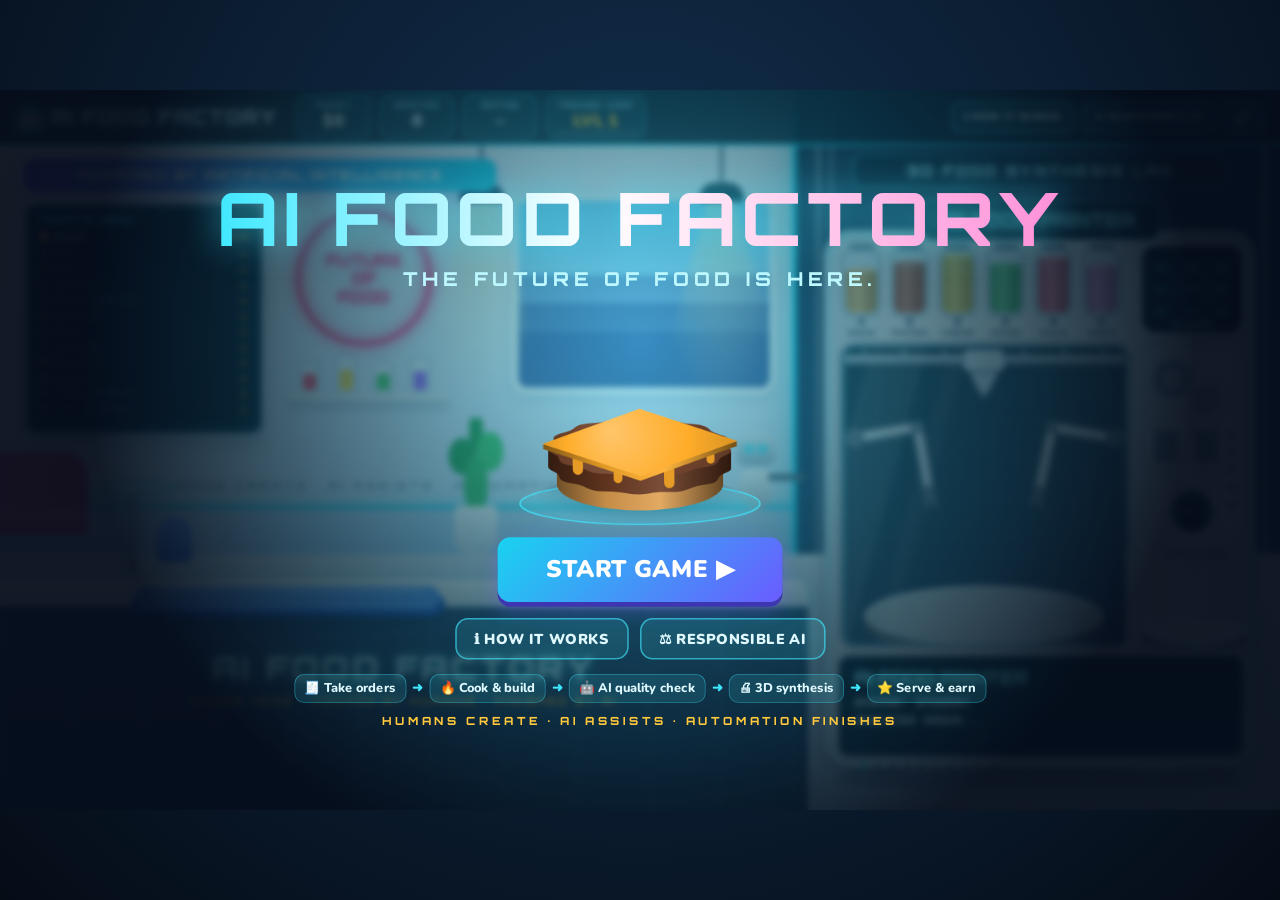
==== dev.html @ ac0039d9 "Ship the game as one self-contained index.html Opening the game from an incomplete copy left it unst" ====
<!DOCTYPE html>
<html lang="en">
<head>
  <meta charset="utf-8" />
  <meta name="viewport" content="width=device-width, initial-scale=1" />
  <title>AI Food Factory</title>
  <link rel="preconnect" href="https://fonts.googleapis.com" />
  <link href="https://fonts.googleapis.com/css2?family=Orbitron:wght@600;800&family=Nunito:wght@500;700;800;900&display=swap" rel="stylesheet" />
  <link rel="stylesheet" href="css/style.css" />
</head>
<body>
  <div id="viewport">
    <div id="stage">
      <!-- ================= FRONT OF HOUSE: restaurant + printer (the "camera" moves this) ================= -->
      <div id="world">
        <div class="wall">
          <div class="wall-stripe"></div>
          <div class="pendant p1"><i></i></div><div class="pendant p2"><i></i></div><div class="pendant p3"><i></i></div>
          <div class="banner">POWERED BY ARTIFICIAL INTELLIGENCE</div>
          <div class="menu-screen">
            <div class="menu-title">TODAY'S MENU</div>
            <div id="menuList" class="menu-list"></div>
          </div>
          <div class="neon-ring"><span>FUTURE<br />OF<br />FOOD</span></div>
          <div class="shelf s-a"><b></b><b></b><b></b><b></b></div>
          <div class="window"><div class="city"></div><div class="drone"></div></div>
          <div class="motto">HUMANS CREATE · AI ASSISTS · AUTOMATION FINISHES</div>
          <div class="lab-wall">
            <div class="lab-sign">3D FOOD SYNTHESIS LAB</div>
            <div class="hex-pattern"></div>
            <div class="lab-pipes"><i></i><i></i><i></i></div>
          </div>
        </div>
        <div class="floor"><div class="floor-shine"></div></div>
        <div class="dining">
          <div class="booth"><div class="booth-back"></div><div class="booth-seat"></div></div>
          <div class="table t1"><div class="top"></div><div class="leg"></div></div>
          <div class="stool s1"></div><div class="stool s2"></div>
          <div class="plant"><div class="pot"></div><div class="leaves"></div></div>
          <div class="robot-waiter"><div class="rw-head"><i></i><i></i></div><div class="rw-body"></div><div class="rw-tray"></div></div>
          <div class="soda-machine"><div class="sm-screen">AI-ADE</div><div class="sm-cups"></div></div>
        </div>
        <div id="customer" class="customer offstage">
          <canvas id="customerCanvas" width="520" height="840"></canvas>
          <div class="name-tag" id="customerName"></div>
        </div>
        <div id="bubble" class="bubble hidden"></div>
        <div id="hearts" class="hearts hidden"></div>
        <div class="counter">
          <div class="counter-top"></div>
          <div class="counter-front">
            <div class="counter-logo">AI FOOD FACTORY</div>
            <div class="counter-sub">ORDER HERE • COOKED BY HUMANS • FINISHED BY AI</div>
          </div>
        </div>
        <canvas id="trayCanvas" class="serve-tray" width="840" height="320"></canvas>
        <canvas id="plateCanvas" class="plate hidden" width="360" height="300"></canvas>
        <canvas id="printerCanvas" width="1120" height="1480"></canvas>
      </div>

      <!-- ================= KITCHEN STATIONS ================= -->
      <div id="kitchen" class="kitchen hidden">
        <canvas id="kitchenCanvas" width="2400" height="1140"></canvas>
        <div id="stationUI"></div>
      </div>

      <!-- cinematic letterbox -->
      <div class="letterbox top"></div>
      <div class="letterbox bottom"></div>

      <!-- ================= HUD ================= -->
      <header id="hud">
        <div class="logo"><span class="logo-icon">🤖</span> AI FOOD FACTORY</div>
        <div class="stats">
          <div class="stat"><label>MONEY</label><span id="money">$0</span></div>
          <div class="stat"><label>SERVED</label><span id="ordersServed">0</span></div>
          <div class="stat"><label>RATING</label><span id="avgRating">–</span></div>
          <div class="stat level"><label id="levelTitle">TRAINEE COOK</label><span id="levelNum">LVL 1</span><div class="xp"><div id="xpFill"></div></div></div>
        </div>
        <div class="hud-buttons">
          <button class="btn small ghost" id="aboutBtn">ℹ HOW IT WORKS</button>
          <button class="btn small ghost" id="ethicsBtn">⚖ RESPONSIBLE AI</button>
          <button class="btn small ghost icon" id="soundBtn" title="Sound & music">🔊</button>
        </div>
        <div id="volumePanel" class="volume-panel hidden">
          <h4>SOUND</h4>
          <label>Master <input type="range" min="0" max="1" step="0.05" data-vol="master" /></label>
          <label>Music <input type="range" min="0" max="1" step="0.05" data-vol="music" /></label>
          <label>Effects <input type="range" min="0" max="1" step="0.05" data-vol="sfx" /></label>
          <button class="btn small ghost" id="muteBtn">MUTE ALL</button>
        </div>
      </header>

      <!-- ================= TICKET + AI ASSIST (right column) ================= -->
      <div id="rightCol" class="right-col front hidden">
        <section id="ticket" class="ticket">
          <div class="perf"></div>
          <div class="t-head"><span id="ticketNo">ORDER #001</span><span id="ticketTime">00:00</span></div>
          <div class="t-customer">CUSTOMER: <b id="ticketWho">JACK</b></div>
          <div class="t-rule"></div>
          <div class="t-food"><span id="ticketEmoji">🍔</span><span id="ticketFood">CHEESEBURGER</span><i id="ticketMainCheck"></i></div>
          <div id="ticketRows" class="t-rows"></div>
          <div id="ticketExtras" class="t-extras"></div>
          <div class="patience"><label>PATIENCE</label><div class="bar"><div id="patienceFill"></div></div><span id="timer">0s</span></div>
          <button class="btn primary big" id="takeOrderBtn">TAKE ORDER ▶</button>
          <button class="btn success big hidden" id="serveBtn">SERVE ORDER 🍽</button>
          <div class="perf bottom"></div>
        </section>
        <section id="aiAssist" class="ai-assist">
          <div class="aa-head"><span class="pulse-dot"></span> AI ASSIST</div>
          <div id="aiAssistBody" class="aa-body"></div>
        </section>
      </div>

      <!-- ================= STATION BAR ================= -->
      <nav id="stationBar" class="station-bar hidden"></nav>

      <!-- ================= AI SYNTHESIS PANEL (cutscene) ================= -->
      <section id="aiPanel" class="ai-panel hidden">
        <div class="ai-title"><span class="pulse-dot"></span> AI FOOD SYNTHESIS</div>
        <ul id="aiSteps" class="ai-steps"></ul>
        <div id="aiRecipe" class="ai-recipe hidden">
          <div class="ai-recipe-title">SYNTHESIS SEQUENCE</div>
          <div class="ai-recipe-meta" id="aiRecipeMeta"></div>
          <ol id="aiLayers"></ol>
        </div>
      </section>
      <button id="skipBtn" class="btn skip hidden">SKIP ▶▶</button>

      <div id="insight" class="insight hidden"></div>
      <div id="notify" class="notify"></div>

      <!-- ================= RESULTS ================= -->
      <div id="results" class="overlay hidden">
        <div class="modal results-card">
          <div class="results-left">
            <canvas id="resultFood" width="400" height="300"></canvas>
            <div class="r-quote"><div class="r-hearts" id="resultHearts"></div><div id="resultQuote"></div></div>
          </div>
          <div class="results-right">
            <h2 id="resultTitle">ORDER COMPLETE</h2>
            <div class="metric"><label>📋 ORDER ACCURACY</label><div class="bar"><div id="m-acc"></div></div><span id="t-acc">0%</span></div>
            <div class="metric"><label>🔥 COOKING</label><div class="bar"><div id="m-cook"></div></div><span id="t-cook">0%</span></div>
            <div class="metric"><label>⏱ SPEED</label><div class="bar"><div id="m-speed"></div></div><span id="t-speed">0%</span></div>
            <div class="metric"><label>✨ PRESENTATION</label><div class="bar"><div id="m-pres"></div></div><span id="t-pres">0%</span></div>
            <div class="total-row"><div><label>TOTAL</label><span id="t-total">0%</span></div><div class="stars" id="stars"></div></div>
            <ul class="mistakes" id="mistakes"></ul>
            <div class="earned"><label>EARNED</label><span id="earned">+$0</span><small id="earnedBreakdown"></small><div class="xp-gain" id="xpGain"></div></div>
            <div class="learned" id="learned"></div>
            <button class="btn primary big" id="nextBtn">NEXT CUSTOMER ▶</button>
          </div>
        </div>
      </div>

      <!-- ================= HOW IT WORKS ================= -->
      <div id="aboutModal" class="overlay hidden">
        <div class="modal info">
          <button class="close" data-close>✕</button>
          <div class="info-badge">HOW IT WORKS</div>
          <h2>HUMANS CREATE. AI ASSISTS. AUTOMATION FINISHES.</h2>
          <p class="lead"><b>AI Food Factory</b> imagines how artificial intelligence could <b>assist</b> people in a restaurant: the cook makes the food, an AI checks the work and plans the process, and an automated 3D food printer does the final finishing.</p>
          <div class="how-steps">
            <div><b>1</b><span>🧑 Customer places an order</span></div>
            <div><b>2</b><span>👩‍🍳 Player prepares &amp; cooks the food</span></div>
            <div><b>3</b><span>🤖 AI checks the order for mistakes</span></div>
            <div><b>4</b><span>🧩 AI plans the best synthesis sequence</span></div>
            <div><b>5</b><span>🖨 3D food printer finishes the meal</span></div>
            <div><b>6</b><span>😋 Customer receives personalized food</span></div>
            <div><b>7</b><span>📊 System evaluates the result</span></div>
          </div>
          <div class="sim-banner">THIS PROTOTYPE SIMULATES AI-ASSISTED FOOD PRODUCTION.</div>
          <div class="note">
            The "AI" in this game is <b>programmed logic</b> (rules, comparisons and simple pattern counting) that <i>demonstrates</i> what an AI assistant could do.
            It is not a trained machine-learning model, it needs no internet or API key, and the game does <b>not</b> represent technology that is available today —
            real food 3D printers are still experimental and cannot make meals like this.
          </div>
          <div class="tech-grid">
            <div><b>👩‍🍳 Human: cooking</b><span>Grill, fry, bake, stretch, stack and pour. Your timing and choices matter.</span></div>
            <div><b>🤖 AI: assisting</b><span>Reads the ticket, recommends cook times, suggests stacking order and flags mistakes.</span></div>
            <div><b>🖨 Automation: finishing</b><span>The printer re-builds the food layer by layer from the AI's synthesis plan.</span></div>
            <div><b>💡 Personalization</b><span>With permission, the AI notices patterns in a returning customer's orders.</span></div>
            <div><b>🔍 Quality control</b><span>An AI scan checks food, ingredients, cooking and presentation before printing.</span></div>
            <div><b>🛠 Built with</b><span>HTML, CSS and JavaScript. Every food, person, machine and sound is generated by code.</span></div>
          </div>
        </div>
      </div>

      <!-- ================= RESPONSIBLE AI ================= -->
      <div id="ethicsModal" class="overlay hidden">
        <div class="modal info">
          <button class="close" data-close>✕</button>
          <div class="info-badge">ETHICS</div>
          <h2>RESPONSIBLE AI</h2>
          <p class="lead">If a restaurant used AI like this for real, these are the rules it should follow — and how this game models them:</p>
          <div class="ethics-grid">
            <div class="ethic"><div class="e-icon">🔒</div><b>PRIVACY</b><span>Customer preferences should be collected responsibly and only with permission.</span><em>In the game: insights appear only for customers who opted in to preference memory.</em></div>
            <div class="ethic"><div class="e-icon">⚖️</div><b>BIAS</b><span>AI recommendations should be tested for unfair assumptions about people.</span><em>In the game: the AI only uses what someone ordered — never how they look.</em></div>
            <div class="ethic"><div class="e-icon">©️</div><b>COPYRIGHT</b><span>AI-generated assets and content should respect creators and their work.</span><em>In the game: every character, food and sound is original and made with code.</em></div>
            <div class="ethic"><div class="e-icon">👷</div><b>WORKFORCE IMPACT</b><span>Automation may change restaurant jobs, so companies should plan retraining and keep humans involved.</span><em>In the game: the human cooks; the machine assists and finishes.</em></div>
            <div class="ethic"><div class="e-icon">🧑‍🔧</div><b>HUMAN OVERSIGHT</b><span>AI should assist people rather than make every important decision automatically.</span><em>In the game: the AI flags mistakes, but you decide whether to fix them.</em></div>
          </div>
        </div>
      </div>

      <!-- ================= START SCREEN ================= -->
      <div id="startScreen" class="overlay start">
        <div class="start-card">
          <h1>AI FOOD FACTORY</h1>
          <p class="tagline">THE FUTURE OF FOOD IS HERE.</p>
          <canvas id="startFood" width="420" height="300"></canvas>
          <button class="btn primary huge glow" id="startBtn">START GAME ▶</button>
          <div class="start-links">
            <button class="btn ghost" id="aboutBtn2">ℹ HOW IT WORKS</button>
            <button class="btn ghost" id="ethicsBtn2">⚖ RESPONSIBLE AI</button>
          </div>
          <div class="how">
            <span>🧾 Take orders</span><i>➜</i><span>🔥 Cook &amp; build</span><i>➜</i><span>🤖 AI quality check</span><i>➜</i><span>🖨 3D synthesis</span><i>➜</i><span>⭐ Serve &amp; earn</span>
          </div>
          <p class="motto-start">HUMANS CREATE · AI ASSISTS · AUTOMATION FINISHES</p>
        </div>
      </div>

      <div id="toast" class="toast hidden"></div>
    </div>
  </div>

  <script src="js/compat.js"></script>
  <script src="js/data.js"></script>
  <script src="js/renderer.js"></script>
  <script src="js/audio.js"></script>
  <script src="js/ai.js"></script>
  <script src="js/printer.js"></script>
  <script src="js/kitchen.js"></script>
  <script src="js/game.js"></script>
</body>
</html>
---- css/style.css ----
/* =========================================================
   AI FOOD FACTORY — STYLES
   Everything sits on a fixed 1600×900 stage that is scaled
   to fit any window (see fitStage() in game.js).
   ========================================================= */
:root {
  --ink: #12304a;
  --ink-soft: #4b6580;
  --cyan: #19d3f0;
  --cyan-glow: #40e8ff;
  --pink: #ff4d8d;
  --green: #2fcf6a;
  --yellow: #ffc83d;
  --orange: #ff8a3d;
  --navy: #0b1a2e;
  --head: 'Orbitron', 'Segoe UI', Arial, sans-serif;
  --body: 'Nunito', 'Segoe UI', Arial, sans-serif;
  --mono: 'Courier New', Consolas, monospace;
}

* { box-sizing: border-box; }
html, body { margin: 0; height: 100%; overflow: hidden; }
body { background: #071423; font-family: var(--body); color: var(--ink); user-select: none; }
button { font-family: inherit; }

#viewport { position: fixed; inset: 0; background: radial-gradient(circle at 50% 30%, #12304f, #050c16); }
#stage { position: absolute; width: 1600px; height: 900px; left: 0; top: 0; transform-origin: 0 0; overflow: hidden; background: #dfefff; }
.hidden { display: none !important; }

/* =========================================================
   FRONT OF HOUSE (restaurant world)
   ========================================================= */
#world { position: absolute; inset: 0; transform-origin: 0 0; transition: transform 0.9s cubic-bezier(.6,.05,.25,1); }
.wall { position: absolute; left: 0; top: 0; width: 1600px; height: 580px; background: linear-gradient(180deg, #f6faff 0%, #e2efff 60%, #cfe3fb 100%); }
.wall::before { content: ''; position: absolute; inset: 0; background: repeating-linear-gradient(90deg, transparent 0 118px, rgba(25,211,240,.08) 118px 120px); }
.wall-stripe { position: absolute; left: 0; right: 0; top: 520px; height: 60px; background: linear-gradient(180deg, #bdd8f5, #a7c9ee); border-top: 4px solid var(--cyan); box-shadow: 0 -2px 18px rgba(25,211,240,.5); }
.pendant { position: absolute; top: 70px; width: 4px; height: 50px; background: #56687e; z-index: 1; }
.pendant i { position: absolute; left: -26px; top: 46px; width: 56px; height: 24px; border-radius: 28px 28px 6px 6px; background: linear-gradient(#2b3a4d, #0b1a2e); }
.pendant i::after { content: ''; position: absolute; left: -60px; top: 22px; width: 176px; height: 260px; background: radial-gradient(ellipse at 50% 0%, rgba(255,240,190,.5), transparent 70%); clip-path: polygon(40% 0, 60% 0, 100% 100%, 0 100%); pointer-events: none; }
.pendant.p1 { left: 120px; display: none; } .pendant.p2 { left: 600px; } .pendant.p3 { left: 900px; }
.banner { position: absolute; left: 30px; top: 86px; width: 590px; padding: 10px 0; text-align: center; font: 800 17px var(--head); letter-spacing: 2px; color: #fff; background: linear-gradient(90deg, #6a5cff, #19d3f0); border-radius: 14px; box-shadow: 0 6px 20px rgba(106,92,255,.35); z-index: 2; }
.menu-screen { position: absolute; left: 30px; top: 140px; width: 300px; height: 292px; background: var(--navy); border-radius: 16px; border: 4px solid #9fb3c8; padding: 10px 14px; box-shadow: 0 0 24px rgba(25,211,240,.35) inset, 0 10px 24px rgba(0,30,60,.25); }
.menu-title { font: 800 12px var(--head); color: var(--cyan-glow); letter-spacing: 1px; margin-bottom: 6px; text-shadow: 0 0 8px var(--cyan-glow); }
.menu-list { display: grid; gap: 1px; font: 700 12.5px var(--body); color: #dff9ff; }
.menu-list div { display: flex; justify-content: space-between; white-space: nowrap; line-height: 18.5px; }
.menu-list .locked { opacity: .35; }
.menu-list b { color: var(--yellow); }
.neon-ring { position: absolute; left: 370px; top: 150px; width: 170px; height: 170px; border-radius: 50%; border: 6px solid var(--pink); box-shadow: 0 0 20px var(--pink), inset 0 0 20px var(--pink); display: flex; align-items: center; justify-content: center; text-align: center; font: 800 20px/1.15 var(--head); color: var(--pink); text-shadow: 0 0 10px var(--pink); animation: flicker 6s infinite; }
@keyframes flicker { 0%, 92%, 100% { opacity: 1; } 93% { opacity: .4; } 95% { opacity: 1; } 96% { opacity: .5; } }
.shelf { position: absolute; left: 360px; top: 380px; width: 200px; height: 14px; background: linear-gradient(#ffffff, #b9cbe0); border-radius: 4px; box-shadow: 0 6px 10px rgba(0,30,60,.15); }
.shelf b { position: absolute; bottom: 14px; width: 26px; height: 40px; border-radius: 6px 6px 4px 4px; background: linear-gradient(90deg, rgba(255,255,255,.6), rgba(255,255,255,.2)); border: 2px solid rgba(120,160,200,.5); }
.shelf b::after { content: ''; position: absolute; left: 3px; right: 3px; bottom: 3px; height: 55%; border-radius: 3px; background: var(--c, #ff8a3d); }
.shelf b:nth-child(1) { left: 14px; --c: #ff4d6d; } .shelf b:nth-child(2) { left: 60px; --c: #ffd84a; height: 50px; } .shelf b:nth-child(3) { left: 106px; --c: #4fd06a; } .shelf b:nth-child(4) { left: 152px; --c: #a66cff; height: 46px; }
.window { position: absolute; left: 640px; top: 130px; width: 330px; height: 250px; border-radius: 20px; border: 8px solid #f6fbff; overflow: hidden; box-shadow: 0 6px 20px rgba(0,40,90,.15); background: linear-gradient(180deg, #7fd3ff, #c9ecff); }
.window .city { position: absolute; inset: 0; background: linear-gradient(transparent 55%, rgba(60,90,160,.55) 55%) 0 0/40px 100%, linear-gradient(transparent 40%, rgba(80,110,180,.5) 40%) 20px 0/70px 100%, linear-gradient(transparent 70%, rgba(40,70,140,.6) 70%) 10px 0/55px 100%; }
.window .drone { position: absolute; top: 40px; left: -40px; width: 34px; height: 10px; border-radius: 6px; background: #2b3a4d; animation: drone 14s linear infinite; }
.window .drone::before { content: ''; position: absolute; left: -6px; right: -6px; top: -4px; height: 3px; background: #9fb3c8; }
@keyframes drone { to { transform: translate(420px, 30px); } }
.motto { position: absolute; left: 30px; top: 486px; width: 960px; text-align: center; font: 800 14px var(--head); letter-spacing: 4px; color: rgba(18,48,74,.4); }
.lab-wall { position: absolute; left: 990px; top: 0; width: 610px; height: 580px; background: linear-gradient(180deg, #1a3150, #24466e); border-left: 6px solid var(--cyan); box-shadow: -8px 0 30px rgba(25,211,240,.35); overflow: hidden; }
.hex-pattern { position: absolute; inset: 0; opacity: .25; background-image: radial-gradient(circle, rgba(64,232,255,.6) 1.5px, transparent 2px); background-size: 26px 26px; }
.lab-sign { position: absolute; left: 70px; top: 80px; width: 470px; padding: 8px; text-align: center; font: 800 18px var(--head); letter-spacing: 3px; color: #bff8ff; text-shadow: 0 0 12px var(--cyan-glow); border: 2px solid rgba(64,232,255,.6); border-radius: 12px; z-index: 1; background: rgba(5,20,40,.5); }
.lab-pipes i { position: absolute; top: 0; width: 10px; height: 580px; background: linear-gradient(90deg, #56687e, #9fb3c8, #56687e); opacity: .5; overflow: hidden; }
.lab-pipes i:nth-child(1) { left: 22px; } .lab-pipes i:nth-child(2) { left: 580px; } .lab-pipes i:nth-child(3) { left: 40px; width: 6px; }
.lab-pipes i::after { content: ''; position: absolute; left: 1px; width: 8px; height: 40px; border-radius: 4px; background: var(--cyan-glow); box-shadow: 0 0 10px var(--cyan-glow); animation: flow 3s linear infinite; }
@keyframes flow { from { top: -40px; } to { top: 580px; } }
.floor { position: absolute; left: 0; top: 580px; width: 1600px; height: 320px; background: repeating-linear-gradient(90deg, rgba(255,255,255,.25) 0 2px, transparent 2px 80px), linear-gradient(180deg, #c4d3e4, #9fb4cc); }
.floor-shine { position: absolute; inset: 0; background: linear-gradient(180deg, rgba(255,255,255,.35), transparent 40%); }
.dining .booth { position: absolute; left: 0; top: 452px; width: 110px; }
.booth-back { height: 80px; border-radius: 0 30px 0 0; background: linear-gradient(90deg, #ff5fa2, #e2457d); box-shadow: inset -8px 0 0 rgba(0,0,0,.08); }
.booth-seat { height: 30px; margin-top: -6px; border-radius: 0 10px 10px 0; background: linear-gradient(#ff7aa8, #c93b70); }
.dining .table { position: absolute; left: 110px; top: 490px; width: 110px; }
.dining .table .top { height: 16px; border-radius: 50%; background: linear-gradient(#ffffff, #cfdceb); box-shadow: 0 0 0 3px var(--cyan) inset; }
.dining .table .leg { width: 12px; height: 100px; margin: 0 auto; background: #9fb3c8; }
.dining .stool { position: absolute; top: 534px; width: 44px; height: 56px; border-radius: 22px 22px 6px 6px; background: linear-gradient(#7aa8ff, #3f6fe0); }
.dining .s1 { left: 196px; } .dining .s2 { display: none; }
.plant { position: absolute; left: 560px; top: 410px; }
.plant .pot { position: absolute; top: 110px; left: 8px; width: 54px; height: 60px; background: linear-gradient(#ffffff, #cbd8e6); border-radius: 6px 6px 18px 18px; }
.plant .leaves { width: 70px; height: 120px; background: radial-gradient(ellipse at 50% 70%, #3fbf62 30%, transparent 31%), radial-gradient(ellipse at 25% 40%, #2fa452 22%, transparent 23%), radial-gradient(ellipse at 75% 35%, #49cf6c 22%, transparent 23%), radial-gradient(ellipse at 50% 15%, #2fa452 18%, transparent 19%); animation: sway 5s ease-in-out infinite; transform-origin: 50% 100%; }
@keyframes sway { 50% { transform: rotate(2deg); } }
.robot-waiter { position: absolute; left: 920px; top: 430px; animation: hover 3s ease-in-out infinite; }
@keyframes hover { 50% { transform: translateY(-8px); } }
.rw-head { width: 50px; height: 40px; border-radius: 14px; background: linear-gradient(#e9f1f9, #9fb3c8); position: relative; }
.rw-head i { position: absolute; top: 14px; width: 9px; height: 9px; border-radius: 50%; background: var(--cyan-glow); box-shadow: 0 0 8px var(--cyan-glow); }
.rw-head i:first-child { left: 12px; } .rw-head i:last-child { right: 12px; }
.rw-body { width: 40px; height: 50px; margin: 4px auto 0; border-radius: 12px 12px 20px 20px; background: linear-gradient(#ffffff, #b7c5d4); }
.rw-tray { position: absolute; left: 40px; top: 50px; width: 46px; height: 8px; border-radius: 4px; background: #56687e; }
.soda-machine { display: none; }

/* customer */
.customer { position: absolute; left: 215px; top: 250px; width: 260px; height: 420px; transition: left 1.4s ease-in-out, opacity .4s; }
.customer canvas { width: 260px; height: 420px; display: block; }
.customer.walking canvas { animation: bob .34s ease-in-out infinite alternate; }
.customer.offstage { left: -320px; }
.customer.leaving { left: 1000px; opacity: 0; }
.customer.bounce canvas { animation: hop .45s ease 2; }
@keyframes bob { from { transform: translateY(0) rotate(-1.5deg); } to { transform: translateY(-10px) rotate(1.5deg); } }
@keyframes hop { 50% { transform: translateY(-22px); } }
.name-tag { position: absolute; left: 50%; top: 318px; transform: translateX(-50%); background: #fff; border: 3px solid var(--cyan); border-radius: 10px; padding: 2px 12px; font: 800 14px var(--body); white-space: nowrap; }
.bubble { position: absolute; left: 400px; top: 186px; max-width: 236px; z-index: 6; background: #fff; border-radius: 22px; padding: 14px 18px; font: 800 18px/1.25 var(--body); color: var(--ink); box-shadow: 0 8px 24px rgba(0,40,90,.2); border: 3px solid var(--ink); animation: pop .3s cubic-bezier(.3,1.6,.6,1); }
.bubble::after { content: ''; position: absolute; left: -16px; bottom: 18px; border: 10px solid transparent; border-right: 14px solid var(--ink); }
.hearts { position: absolute; left: 262px; top: 262px; z-index: 7; display: flex; gap: 4px; font-size: 30px; }
.hearts span { animation: heartPop .5s cubic-bezier(.3,1.8,.6,1) backwards, rise 2.6s ease-out forwards; }
@keyframes heartPop { from { transform: scale(0); } }
@keyframes rise { 70% { opacity: 1; } to { transform: translateY(-40px); opacity: 0; } }
@keyframes pop { from { transform: scale(.5); opacity: 0; } to { transform: scale(1); opacity: 1; } }

.counter { position: absolute; left: 0; top: 612px; width: 1010px; height: 288px; z-index: 3; }
.counter-top { height: 34px; background: linear-gradient(180deg, #ffffff, #d7e3f0); border-radius: 0 18px 0 0; box-shadow: 0 4px 0 var(--cyan), 0 8px 24px rgba(25,211,240,.5); }
.counter-front { height: 254px; display: flex; flex-direction: column; align-items: center; justify-content: flex-start; padding-top: 52px; gap: 8px; background-image: linear-gradient(90deg, rgba(64,232,255,.12) 2px, transparent 2px), linear-gradient(180deg, #2a4a72, #18304f); background-size: 90px 100%, auto; }
.counter-logo { font: 800 40px var(--head); color: #bff8ff; letter-spacing: 4px; text-shadow: 0 0 16px var(--cyan-glow); }
.counter-sub { font: 800 13px var(--head); color: var(--yellow); letter-spacing: 3px; }
.serve-tray { position: absolute; left: 150px; top: 520px; width: 420px; height: 160px; z-index: 4; pointer-events: none; }
.plate { position: absolute; z-index: 6; transition: left .8s cubic-bezier(.5,0,.3,1), top .8s cubic-bezier(.5,-0.4,.3,1), width .8s, height .8s; filter: drop-shadow(0 8px 6px rgba(0,30,60,.3)); }
#printerCanvas { position: absolute; left: 1020px; top: 135px; width: 560px; height: 740px; z-index: 2; }

/* cinematic */
.letterbox { position: absolute; left: 0; right: 0; height: 0; background: #000; z-index: 20; transition: height .7s ease; }
.letterbox.top { top: 0; } .letterbox.bottom { bottom: 0; }
#stage.cinematic .letterbox { height: 56px; }
#stage.cinematic #hud, #stage.cinematic #rightCol, #stage.cinematic #stationBar, #stage.cinematic #insight { opacity: 0; pointer-events: none; }

/* =========================================================
   HUD
   ========================================================= */
#hud { position: absolute; left: 0; top: 0; width: 1600px; height: 70px; z-index: 12; display: flex; align-items: center; gap: 18px; padding: 0 22px; background: linear-gradient(180deg, rgba(11,26,46,.97), rgba(11,26,46,.9)); border-bottom: 3px solid var(--cyan); transition: opacity .5s; }
.logo { font: 800 24px var(--head); color: #fff; letter-spacing: 2px; white-space: nowrap; text-shadow: 0 0 12px var(--cyan-glow); }
.logo-icon { filter: drop-shadow(0 0 6px var(--cyan-glow)); }
.stats { display: flex; gap: 10px; margin-left: 6px; }
.stat { position: relative; display: flex; flex-direction: column; align-items: center; min-width: 94px; padding: 4px 12px 7px; background: rgba(64,232,255,.1); border: 2px solid rgba(64,232,255,.35); border-radius: 12px; }
.stat label { font: 800 10px var(--head); color: #8fdcec; letter-spacing: 1px; white-space: nowrap; }
.stat span { font: 900 21px var(--body); color: #fff; }
.stat.level span { color: var(--yellow); }
.stat .xp { position: absolute; left: 8px; right: 8px; bottom: 3px; height: 4px; border-radius: 2px; background: rgba(255,255,255,.15); overflow: hidden; }
.stat .xp div { height: 100%; width: 0; background: var(--yellow); transition: width .8s; }
#money.bump { animation: bump .5s; }
@keyframes bump { 50% { transform: scale(1.35); color: var(--green); } }
.hud-buttons { margin-left: auto; display: flex; gap: 10px; }
.volume-panel { position: absolute; right: 18px; top: 74px; width: 270px; padding: 14px 18px; border-radius: 18px; background: var(--navy); border: 2px solid var(--cyan-glow); box-shadow: 0 12px 30px rgba(0,0,0,.4); color: #dff9ff; display: grid; gap: 10px; animation: pop .25s; }
.volume-panel h4 { margin: 0; font: 800 13px var(--head); letter-spacing: 2px; color: var(--cyan-glow); }
.volume-panel label { display: grid; grid-template-columns: 70px 1fr; align-items: center; font: 800 14px var(--body); }
.volume-panel input { accent-color: var(--cyan); width: 100%; }

/* =========================================================
   BUTTONS
   ========================================================= */
.btn { font: 900 18px var(--body); letter-spacing: .5px; border: none; border-radius: 16px; padding: 12px 22px; cursor: pointer; color: #fff; background: #5b6f88; transition: transform .12s, box-shadow .2s, filter .2s; }
.btn:hover:not(:disabled) { transform: translateY(-2px); filter: brightness(1.08); }
.btn:active:not(:disabled) { transform: translateY(1px); }
.btn:disabled { opacity: .45; cursor: not-allowed; }
.btn.primary { background: linear-gradient(135deg, #19d3f0, #6a5cff); box-shadow: 0 6px 0 #3e35b0, 0 10px 24px rgba(106,92,255,.35); }
.btn.success { background: linear-gradient(135deg, #2fcf6a, #13a39a); box-shadow: 0 6px 0 #0d7a5e, 0 10px 24px rgba(47,207,106,.4); animation: glowG 1.4s ease-in-out infinite; }
.btn small { display: block; font: 800 12px var(--body); opacity: .9; }
@keyframes glowG { 50% { box-shadow: 0 6px 0 #0d7a5e, 0 0 30px rgba(47,207,106,.9); } }
.btn.ghost { background: rgba(64,232,255,.12); border: 2px solid rgba(64,232,255,.6); color: #dff9ff; }
.btn.small { font-size: 13px; padding: 9px 14px; border-radius: 12px; }
.btn.icon { font-size: 18px; padding: 6px 12px; }
.btn.big { font-size: 21px; padding: 14px 22px; width: 100%; }
.btn.huge { font-size: 30px; padding: 20px 60px; }
.btn.glow:not(:disabled) { animation: glow 1.6s ease-in-out infinite; }
@keyframes glow { 50% { box-shadow: 0 6px 0 #3e35b0, 0 0 34px rgba(64,232,255,.9); } }
.btn.skip { position: absolute; right: 40px; top: 72px; z-index: 30; background: rgba(0,0,0,.6); border: 2px solid #fff; font-size: 20px; }

/* =========================================================
   RIGHT COLUMN: ticket + AI assist
   ========================================================= */
.right-col { position: absolute; z-index: 8; display: flex; flex-direction: column; gap: 12px; transition: left .45s cubic-bezier(.4,0,.2,1), top .45s, width .45s, opacity .4s; }
.right-col.front { left: 648px; top: 90px; width: 350px; }
.right-col.docked { left: 1290px; top: 86px; width: 300px; }
.ticket { position: relative; background: #fffef8; color: #1d2a36; padding: 16px 18px 18px; font-family: var(--mono); box-shadow: 0 16px 30px rgba(0,20,50,.3); border-radius: 4px; animation: slideDown .45s cubic-bezier(.3,1.4,.6,1); }
@keyframes slideDown { from { transform: translateY(-40px); opacity: 0; } }
.ticket .perf { position: absolute; left: 0; right: 0; top: -8px; height: 10px; background: radial-gradient(circle at 6px 0, transparent 6px, #fffef8 6.5px) 0 0/12px 10px repeat-x; }
.ticket .perf.bottom { top: auto; bottom: -8px; transform: rotate(180deg); }
.ticket::before { content: ''; position: absolute; left: 50%; top: -18px; width: 54px; height: 12px; transform: translateX(-50%); background: var(--pink); border-radius: 6px 6px 0 0; }
.t-head { display: flex; justify-content: space-between; font-weight: 900; font-size: 15px; }
.t-customer { margin-top: 4px; font-size: 14px; font-weight: 700; }
.t-customer b { font-size: 17px; }
.t-rule { border-top: 2px dashed #9aa7b4; margin: 8px 0; }
.t-food { display: flex; align-items: center; gap: 10px; font: 900 22px var(--body); text-transform: uppercase; }
.t-food span:first-child { font-size: 36px; }
.t-food .chk { margin-left: auto; width: 26px; height: 26px; flex: none; border-radius: 50%; border: 3px solid #c7d2dd; }
.t-food .chk.on { background: var(--green); border-color: var(--green); }
.t-food .chk.on::after { content: '✓'; display: block; color: #fff; font: 900 16px var(--body); text-align: center; line-height: 20px; }
.t-rows { display: grid; gap: 3px; margin: 6px 0; max-height: 270px; overflow: auto; }
.t-row { display: grid; grid-template-columns: 96px 1fr; font-size: 14px; align-items: start; }
.t-row label { font-weight: 700; color: #5a6a7a; }
.t-row div { display: flex; flex-wrap: wrap; gap: 3px 8px; font-weight: 900; }
.t-row span.no { color: #c0284a; }
.t-extras { display: grid; gap: 4px; border-top: 2px dashed #9aa7b4; padding-top: 6px; }
.t-extras:empty { display: none; }
.t-extra { display: grid; grid-template-columns: 62px 1fr 20px; font-size: 14px; align-items: center; }
.t-extra label { font-weight: 700; color: #5a6a7a; }
.t-extra span { font-weight: 900; }
.t-extra i { color: var(--green); font-style: normal; font-weight: 900; }
.t-extra.done span { text-decoration: line-through; opacity: .6; }
.patience { display: grid; grid-template-columns: auto 1fr auto; align-items: center; gap: 8px; margin: 10px 0 8px; font-family: var(--body); }
.patience label { font: 800 10px var(--head); color: var(--ink-soft); }
.bar { height: 14px; background: #dbe7f3; border-radius: 10px; overflow: hidden; }
.bar > div { height: 100%; width: 100%; border-radius: 10px; background: linear-gradient(90deg, #2fcf6a, #19d3f0); transition: width .5s cubic-bezier(.3,.9,.4,1); }
#patienceFill.low { background: linear-gradient(90deg, #ff4d8d, #ffc83d); }
#timer { font: 800 14px var(--body); color: var(--ink-soft); min-width: 30px; text-align: right; }
.ticket .btn { font-family: var(--body); }
.right-col.docked .ticket { padding: 12px 14px 14px; }
.right-col.docked .t-food { font-size: 18px; }
.right-col.docked .t-food span:first-child { font-size: 28px; }
.right-col.docked .t-row { grid-template-columns: 82px 1fr; font-size: 13px; }
.right-col.docked .btn.big { font-size: 17px; padding: 10px 14px; }

.ai-assist { border-radius: 18px; padding: 12px 14px; color: #dff9ff; background: linear-gradient(160deg, rgba(8,24,44,.96), rgba(19,44,80,.94)); border: 2px solid rgba(64,232,255,.7); box-shadow: 0 0 24px rgba(64,232,255,.25); }
.aa-head { display: flex; align-items: center; gap: 8px; font: 800 14px var(--head); letter-spacing: 2px; color: var(--cyan-glow); margin-bottom: 8px; }
.aa-next { font: 800 16px/1.3 var(--body); color: #fff; padding: 8px 10px; border-radius: 12px; background: rgba(64,232,255,.12); margin-bottom: 6px; }
.aa-next label { display: block; font: 800 10px var(--head); letter-spacing: 2px; color: #9dffb0; margin-bottom: 2px; }
.aa-tip { font: 700 13px/1.35 var(--body); color: #cfeefb; padding: 3px 2px; }
.right-col.front .ai-assist { display: none; }

/* =========================================================
   STATION BAR (bottom navigation)
   ========================================================= */
.station-bar { position: absolute; left: 0; bottom: 0; width: 1600px; height: 70px; z-index: 9; display: flex; gap: 6px; padding: 8px 10px 6px; background: linear-gradient(180deg, rgba(11,26,46,.94), rgba(5,14,28,.98)); border-top: 3px solid var(--cyan); transition: opacity .4s; }
.st-btn { position: relative; flex: 1; display: flex; align-items: center; justify-content: center; gap: 8px; border: 2px solid rgba(64,232,255,.25); border-radius: 14px; background: rgba(64,232,255,.06); color: #dff9ff; cursor: pointer; transition: transform .12s, background .2s, border-color .2s; }
.st-btn:hover:not(.locked) { transform: translateY(-3px); background: rgba(64,232,255,.16); }
.st-icon { font-size: 26px; }
.st-label { font: 800 14px var(--head); letter-spacing: 1px; }
.st-chip { position: absolute; top: -11px; right: 8px; font: 900 10px var(--body); padding: 2px 7px; border-radius: 8px; background: #56687e; color: #fff; white-space: nowrap; }
.st-btn.active { background: linear-gradient(135deg, rgba(25,211,240,.4), rgba(106,92,255,.4)); border-color: var(--cyan-glow); box-shadow: 0 0 18px rgba(64,232,255,.5); }
.st-btn.needed { border-color: var(--pink); animation: needPulse 1.3s ease-in-out infinite; }
.st-btn.needed .st-chip { background: var(--pink); }
.st-btn.done .st-chip { background: var(--green); }
.st-btn.busy .st-chip { background: var(--orange); }
.st-btn.locked { opacity: .35; cursor: not-allowed; }
@keyframes needPulse { 50% { box-shadow: 0 0 16px rgba(255,77,141,.8); } }

/* =========================================================
   KITCHEN STATIONS
   ========================================================= */
.kitchen { position: absolute; left: 0; top: 70px; width: 1600px; height: 760px; z-index: 5; animation: fade .25s; }
#kitchenCanvas { position: absolute; inset: 0; width: 1600px; height: 760px; }
#stationUI { position: absolute; inset: 0; }
.kbtn { position: absolute; display: flex; flex-direction: column; align-items: center; justify-content: center; border: none; border-radius: 14px; cursor: pointer; font: 900 17px var(--body); color: #fff; background: linear-gradient(180deg, #5b6f88, #3e5068); box-shadow: 0 5px 0 #26344a, 0 8px 16px rgba(0,20,50,.25); transition: transform .1s, filter .15s; }
.kbtn small { font: 700 11px var(--body); opacity: .9; }
.kbtn:hover:not(:disabled) { transform: translateY(-2px); filter: brightness(1.1); }
.kbtn:active:not(:disabled) { transform: translateY(3px); box-shadow: 0 2px 0 #26344a; }
.kbtn:disabled { opacity: .4; cursor: not-allowed; }
.kbtn.go { background: linear-gradient(180deg, #34d97a, #13a39a); box-shadow: 0 5px 0 #0d7a5e, 0 8px 18px rgba(47,207,106,.35); }
.kbtn.hot { background: linear-gradient(180deg, #ff9a3d, #ff4d4d); box-shadow: 0 5px 0 #b2362c, 0 8px 18px rgba(255,100,60,.35); }
.kbtn.danger { background: linear-gradient(180deg, #ff6b8a, #d63a5e); box-shadow: 0 5px 0 #8e2440; }
.kbtn.pulse:not(:disabled) { animation: kpulse 1.1s ease-in-out infinite; }
@keyframes kpulse { 50% { filter: brightness(1.2); box-shadow: 0 5px 0 rgba(0,0,0,.3), 0 0 26px rgba(255,255,255,.75); } }
.kbtn.flavor { background: linear-gradient(180deg, var(--fc), #2b3a4d 160%); font-size: 14px; text-shadow: 0 1px 2px rgba(0,0,0,.6); }
.kbtn.flavor.on { outline: 4px solid #fff; box-shadow: 0 0 22px var(--fc); }
.kbtn.fill { font-size: 21px; touch-action: none; }
.kbtn.fill:active { transform: translateY(3px) scale(.98); filter: brightness(1.2); }
.bin { position: absolute; display: flex; flex-direction: column; align-items: center; justify-content: flex-end; padding: 4px 4px 6px; border-radius: 14px; border: 3px solid rgba(255,255,255,.85); background: linear-gradient(180deg, rgba(255,255,255,.95), rgba(225,236,247,.95)); box-shadow: inset 0 -10px 18px rgba(30,60,100,.12), 0 6px 12px rgba(0,30,60,.2); cursor: pointer; transition: transform .12s, border-color .15s, box-shadow .15s; }
.bin img { width: 100%; flex: 1; min-height: 0; object-fit: contain; pointer-events: none; filter: drop-shadow(0 3px 2px rgba(0,0,0,.2)); }
.bin-name { font: 900 12px/1.1 var(--body); color: var(--ink); text-align: center; }
.bin:hover:not(:disabled) { transform: translateY(-4px); border-color: var(--cyan); box-shadow: 0 0 0 3px rgba(25,211,240,.35), 0 10px 18px rgba(0,30,60,.25); }
.bin:active:not(:disabled) { transform: translateY(1px) scale(.97); }
.bin:disabled { opacity: .45; cursor: not-allowed; }
.bin.base { border-color: #ffd84a; }
.bin.base .bin-name { font-size: 13px; }
.bin.pulse-bin:not(:disabled) { animation: binPulse 1.2s ease-in-out infinite; }
@keyframes binPulse { 50% { border-color: var(--pink); box-shadow: 0 0 18px rgba(255,77,141,.6); } }
.bin-badge { position: absolute; top: -9px; left: 50%; transform: translateX(-50%); font: 900 9.5px var(--body); padding: 2px 6px; border-radius: 7px; background: #56687e; color: #fff; white-space: nowrap; }
.bin-badge.ok { background: var(--green); }
.bin-badge.hot { background: var(--orange); }
.bin-ai { position: absolute; top: 4px; right: 4px; font: 800 8.5px var(--head); background: var(--pink); color: #fff; padding: 2px 4px; border-radius: 5px; box-shadow: 0 0 8px var(--pink); }
.raw { position: absolute; width: 104px; height: 128px; border: 2px solid transparent; border-radius: 12px; background: transparent; cursor: pointer; display: flex; align-items: flex-end; justify-content: center; padding: 0 4px 6px; transition: background .15s, border-color .15s; }
.raw span { font: 900 11.5px/1.1 var(--body); color: var(--ink); background: rgba(255,255,255,.88); padding: 2px 6px; border-radius: 6px; text-align: center; }
.raw:hover { background: rgba(255,255,255,.35); border-color: var(--cyan); }
.raw:active { transform: scale(.96); }
.raw .bin-badge { top: 4px; }
.raw.needed .bin-badge { background: var(--pink); animation: needPulse 1.3s infinite; }
.station-hint { position: absolute; padding: 10px 14px; border-radius: 12px; background: rgba(255,255,255,.92); font: 800 15px var(--body); color: var(--ink); }

.qc-panel { position: absolute; top: 40px; width: 390px; padding: 18px 20px; border-radius: 22px; color: #dff9ff; background: linear-gradient(160deg, rgba(8,24,44,.97), rgba(16,44,74,.95)); border: 2px solid var(--cyan-glow); box-shadow: 0 0 40px rgba(64,232,255,.45); animation: slideRight .4s cubic-bezier(.3,1.3,.6,1); font-family: var(--body); }
.qc-title { display: flex; align-items: center; gap: 10px; font: 800 20px var(--head); letter-spacing: 2px; color: #bff8ff; text-shadow: 0 0 10px var(--cyan-glow); }
.qc-sub { font: 700 13px var(--mono); color: #8fdcec; margin: 4px 0 10px; }
.qc-panel ul { list-style: none; margin: 0; padding: 0; display: grid; gap: 7px; }
.qc-panel li { font: 800 16px var(--body); animation: typeIn .3s; }
.qc-panel li b { display: inline-block; width: 22px; }
.qc-panel li.ok b { color: var(--green); }
.qc-panel li.warn b, .qc-panel li.warn { color: var(--yellow); }
.qc-panel li small { display: block; padding-left: 22px; font: 700 12.5px var(--body); color: #b9d9e6; }
.qc-score { display: flex; align-items: baseline; justify-content: space-between; margin-top: 14px; padding: 10px 14px; border-radius: 14px; background: rgba(47,207,106,.12); border: 2px solid #8fffb0; animation: pop .35s; }
.qc-score label { font: 800 14px var(--head); color: #9dffb0; letter-spacing: 2px; }
.qc-score span { font: 900 40px var(--body); color: #fff; text-shadow: 0 0 14px var(--green); }
.qc-ready { margin: 10px 0; text-align: center; font: 800 14px var(--head); letter-spacing: 2px; color: #9dffb0; animation: blink 1s infinite; }
@keyframes blink { 50% { opacity: .5; } }
.qc-buttons { display: grid; grid-template-columns: 1fr 1.6fr; gap: 10px; }
.qc-buttons .kbtn { position: relative; height: 56px; font-size: 15px; }

/* =========================================================
   CUTSCENE AI PANEL
   ========================================================= */
.ai-panel { position: absolute; left: 36px; top: 80px; width: 560px; min-height: 300px; z-index: 25; padding: 22px 26px; border-radius: 24px; color: #dff9ff; font-family: Consolas, 'Courier New', monospace; background: linear-gradient(160deg, rgba(8,24,44,.95), rgba(16,44,74,.92)); border: 2px solid var(--cyan-glow); box-shadow: 0 0 40px rgba(64,232,255,.35), inset 0 0 30px rgba(64,232,255,.1); animation: slideRight .5s; }
@keyframes slideRight { from { transform: translateX(-60px); opacity: 0; } }
.ai-title { font: 800 24px var(--head); color: #bff8ff; letter-spacing: 3px; text-shadow: 0 0 12px var(--cyan-glow); display: flex; align-items: center; gap: 12px; margin-bottom: 14px; }
.pulse-dot { width: 12px; height: 12px; border-radius: 50%; background: var(--green); box-shadow: 0 0 12px var(--green); animation: pulse 1s infinite; flex: none; }
@keyframes pulse { 50% { transform: scale(.6); opacity: .5; } }
.ai-steps { list-style: none; padding: 0; margin: 0; display: grid; gap: 7px; }
.ai-steps li { font-size: 17px; animation: typeIn .3s; }
.ai-steps li .res { display: block; padding-left: 26px; font-size: 14px; color: #8fffb0; }
.ai-steps li .res.warn { color: var(--yellow); }
.ai-steps li .spin::before { content: '◐'; display: inline-block; color: var(--cyan-glow); animation: spin .6s linear infinite; }
.ai-steps li .ok::before { content: '✔'; color: var(--green); }
@keyframes spin { to { transform: rotate(360deg); } }
@keyframes typeIn { from { opacity: 0; transform: translateX(-10px); } }
.ai-recipe { margin-top: 16px; padding: 14px 16px; border-radius: 16px; border: 2px solid #8fffb0; background: rgba(47,207,106,.08); animation: pop .35s; }
.ai-recipe-title { font: 800 18px var(--head); color: #8fffb0; text-shadow: 0 0 10px #2fcf6a; letter-spacing: 2px; }
.ai-recipe-meta { font-size: 13px; color: #bfeccc; margin: 4px 0 8px; }
.ai-recipe ol { margin: 0; padding-left: 26px; display: grid; grid-template-columns: 1fr 1fr; gap: 3px 14px; font-size: 14px; }
.ai-recipe li { opacity: .6; transition: all .2s; }
.ai-recipe li i { display: inline-block; width: 10px; height: 10px; border-radius: 3px; margin-right: 6px; }
.ai-recipe li.now { opacity: 1; color: #fff; font-weight: 700; text-shadow: 0 0 8px var(--cyan-glow); }
.ai-recipe li.done { opacity: 1; color: #8fffb0; }

/* =========================================================
   INSIGHT, NOTIFICATIONS, TOAST
   ========================================================= */
.insight { position: absolute; left: 30px; top: 86px; width: 420px; z-index: 9; padding: 16px 18px; border-radius: 20px; background: linear-gradient(150deg, #2a1650, #10305a); color: #fff; border: 2px solid var(--pink); box-shadow: 0 0 30px rgba(255,77,141,.45); animation: slideRight .5s cubic-bezier(.3,1.4,.6,1); }
.insight h4 { margin: 0 0 6px; font: 800 16px var(--head); color: #ff9cc4; letter-spacing: 2px; }
.insight p { margin: 4px 0; font: 700 16px var(--body); }
.insight .rec { margin-top: 8px; padding: 8px 12px; border-radius: 12px; background: rgba(255,255,255,.12); font: 900 17px var(--body); }
.insight .consent { margin-top: 8px; font: 700 12px var(--body); color: #9fe9c0; }
.insight .x { position: absolute; top: 8px; right: 12px; cursor: pointer; font-weight: 900; color: #ffb3d1; }
.notify { position: absolute; left: 640px; top: 84px; transform: translateX(-50%); z-index: 30; display: flex; flex-direction: column; align-items: center; gap: 6px; pointer-events: none; }
.note-pop { padding: 10px 18px; border-radius: 14px; background: rgba(11,26,46,.94); color: #fff; font: 800 16px var(--body); border: 2px solid var(--cyan-glow); box-shadow: 0 8px 20px rgba(0,0,0,.3); animation: noteIn .35s cubic-bezier(.3,1.5,.6,1), noteOut .4s 2.8s forwards; white-space: nowrap; }
@keyframes noteIn { from { transform: translateY(-20px); opacity: 0; } }
@keyframes noteOut { to { opacity: 0; transform: translateY(-10px); } }
.toast { position: absolute; left: 50%; top: 130px; transform: translateX(-50%); z-index: 50; padding: 16px 30px; border-radius: 20px; background: linear-gradient(135deg, #ffc83d, #ff8a3d); color: #3a1a00; font: 800 22px var(--head); box-shadow: 0 10px 30px rgba(255,138,61,.5); animation: pop .4s cubic-bezier(.3,1.6,.6,1); text-align: center; }
.toast small { display: block; font: 800 15px var(--body); margin-top: 4px; }

/* =========================================================
   OVERLAYS / MODALS
   ========================================================= */
.overlay { position: absolute; inset: 0; z-index: 40; display: flex; align-items: center; justify-content: center; background: rgba(5,15,30,.6); backdrop-filter: blur(4px); animation: fade .3s; }
@keyframes fade { from { opacity: 0; } }
.modal { position: relative; background: #fff; border-radius: 30px; border: 4px solid var(--cyan); box-shadow: 0 30px 80px rgba(0,0,0,.4); animation: pop .35s cubic-bezier(.3,1.4,.6,1); }
.modal h2 { margin: 0 0 12px; font: 800 28px var(--head); letter-spacing: 2px; }
.modal .close { position: absolute; top: 14px; right: 16px; width: 44px; height: 44px; border-radius: 50%; border: none; background: #eef4fa; font: 900 20px var(--body); cursor: pointer; color: var(--ink); }
.info { width: 1080px; max-height: 840px; overflow: auto; padding: 26px 40px; }
.info-badge { display: inline-block; font: 800 12px var(--head); letter-spacing: 3px; padding: 5px 12px; border-radius: 20px; background: var(--navy); color: var(--cyan-glow); margin-bottom: 10px; }
.lead { font: 700 18px/1.45 var(--body); margin: 0 0 14px; }
.how-steps { display: grid; grid-template-columns: repeat(7, 1fr); gap: 10px; margin: 6px 0 14px; }
.how-steps div { position: relative; display: flex; flex-direction: column; align-items: center; gap: 6px; padding: 12px 8px; border-radius: 16px; background: linear-gradient(180deg, #e6fbff, #f0ecff); border: 2px solid #b6e9f5; font: 800 13.5px/1.25 var(--body); text-align: center; }
.how-steps b { width: 30px; height: 30px; border-radius: 50%; background: linear-gradient(135deg, #19d3f0, #6a5cff); color: #fff; display: grid; place-items: center; font: 800 14px var(--head); }
.how-steps div:not(:last-child)::after { content: '➜'; position: absolute; right: -12px; top: 50%; transform: translateY(-50%); color: var(--cyan); font-size: 14px; z-index: 1; }
.sim-banner { text-align: center; padding: 12px; border-radius: 14px; background: var(--navy); color: #bff8ff; font: 800 16px var(--head); letter-spacing: 2px; text-shadow: 0 0 10px var(--cyan-glow); margin-bottom: 12px; }
.note { padding: 12px 18px; border-radius: 16px; background: #fff8e6; border: 2px solid var(--yellow); font: 600 15px/1.45 var(--body); }
.tech-grid { display: grid; grid-template-columns: repeat(3, 1fr); gap: 10px; margin-top: 14px; }
.tech-grid div { padding: 12px 14px; border-radius: 14px; background: #f1f7fd; display: flex; flex-direction: column; gap: 4px; font: 600 14px var(--body); }
.tech-grid b { font: 800 15px var(--body); color: var(--ink); }
.ethics-grid { display: flex; flex-wrap: wrap; justify-content: center; gap: 14px; }
.ethic { width: calc((100% - 28px) / 3); padding: 18px; border-radius: 20px; background: linear-gradient(160deg, #f4fbff, #f3efff); border: 2px solid #cfe6f5; display: flex; flex-direction: column; gap: 8px; font: 600 15px/1.4 var(--body); transition: transform .2s; }
.ethic:hover { transform: translateY(-4px); }
.ethic b { font: 800 16px var(--head); letter-spacing: 1px; }
.ethic em { font-style: normal; font: 700 13.5px/1.4 var(--body); color: #6a3fd0; padding: 8px 10px; border-radius: 10px; background: rgba(106,92,255,.08); margin-top: auto; }
.e-icon { font-size: 36px; }

.results-card { width: 1180px; display: flex; gap: 30px; padding: 28px 34px; }
.results-left { width: 400px; display: flex; flex-direction: column; align-items: center; gap: 14px; }
#resultFood { width: 400px; height: 300px; border-radius: 24px; background: radial-gradient(circle at 50% 60%, #ffffff, #e2eefb); border: 3px solid #d5e3f1; }
.r-quote { width: 100%; text-align: center; padding: 12px 16px; border-radius: 20px; background: #eef7ff; border: 3px solid var(--ink); font: 900 21px/1.3 var(--body); }
.r-hearts { font-size: 26px; letter-spacing: 4px; margin-bottom: 4px; }
.results-right { flex: 1; display: flex; flex-direction: column; gap: 9px; }
.results-right h2 { margin-bottom: 4px; }
.metric { display: grid; grid-template-columns: 220px 1fr 70px; align-items: center; gap: 12px; }
.metric label { font: 800 14px var(--head); color: var(--ink-soft); }
.metric span { font: 900 21px var(--body); text-align: right; }
.metric .bar { height: 18px; }
.metric .bar > div { width: 0; transition: width 1s cubic-bezier(.3,.9,.4,1); }
.metric .bar > div.ok { background: linear-gradient(90deg, #ffc83d, #ffe066); }
.metric .bar > div.bad { background: linear-gradient(90deg, #ff4d8d, #ff8a3d); }
.total-row { display: flex; align-items: center; justify-content: space-between; padding: 8px 18px; border-radius: 16px; background: var(--navy); color: #fff; }
.total-row label { font: 800 14px var(--head); color: #8fdcec; letter-spacing: 2px; margin-right: 12px; }
.total-row span { font: 900 36px var(--body); }
.stars { font-size: 42px; letter-spacing: 4px; color: #3a4c62; }
.stars .lit { color: #ffc83d; text-shadow: 0 0 12px rgba(255,200,61,.8); display: inline-block; animation: pop .35s backwards; }
.mistakes { margin: 0; padding: 0; list-style: none; display: flex; flex-wrap: wrap; gap: 6px; min-height: 28px; }
.mistakes li { font: 800 13.5px var(--body); padding: 5px 10px; border-radius: 10px; background: #fff0f3; color: #b23a5a; }
.mistakes li.good { background: #eafbf0; color: #1d8a4a; }
.earned { display: flex; align-items: baseline; gap: 14px; padding: 10px 18px; border-radius: 18px; background: linear-gradient(90deg, #eafbf0, #e6fbff); }
.earned label { font: 800 15px var(--head); color: var(--ink-soft); }
.earned span { font: 900 44px var(--body); color: #1d9a52; }
.earned small { font: 700 14px var(--body); color: var(--ink-soft); }
.xp-gain { margin-left: auto; font: 900 18px var(--body); color: #c48a00; }
.learned { font: 700 14px var(--body); color: #7a3fd0; min-height: 20px; }

/* =========================================================
   START SCREEN
   ========================================================= */
.start { background: radial-gradient(circle at 50% 35%, rgba(25,211,240,.35), rgba(5,12,25,.94) 70%); }
.start-card { text-align: center; color: #fff; display: flex; flex-direction: column; align-items: center; }
.start-badge { font: 800 13px var(--head); letter-spacing: 3px; padding: 6px 14px; border-radius: 20px; border: 2px solid var(--yellow); color: var(--yellow); }
.start h1 { margin: 12px 0 4px; font: 800 92px var(--head); letter-spacing: 6px; background: linear-gradient(90deg, #40e8ff, #ffffff 45%, #ff8fd8); -webkit-background-clip: text; background-clip: text; color: transparent; filter: drop-shadow(0 0 22px rgba(64,232,255,.6)); }
.tagline { margin: 0; font: 800 24px var(--head); letter-spacing: 6px; color: #bff8ff; }
#startFood { width: 420px; height: 300px; margin: 4px 0; }
.start-links { display: flex; gap: 14px; margin-top: 20px; }
.how { display: flex; align-items: center; gap: 8px; margin-top: 18px; font: 800 16px var(--body); color: #dff9ff; }
.how span { padding: 6px 12px; border-radius: 12px; background: rgba(64,232,255,.12); border: 1px solid rgba(64,232,255,.4); }
.how i { font-style: normal; color: var(--cyan-glow); }
.motto-start { margin-top: 14px; font: 800 14px var(--head); letter-spacing: 4px; color: var(--yellow); }
#aboutModal, #ethicsModal { z-index: 45; }
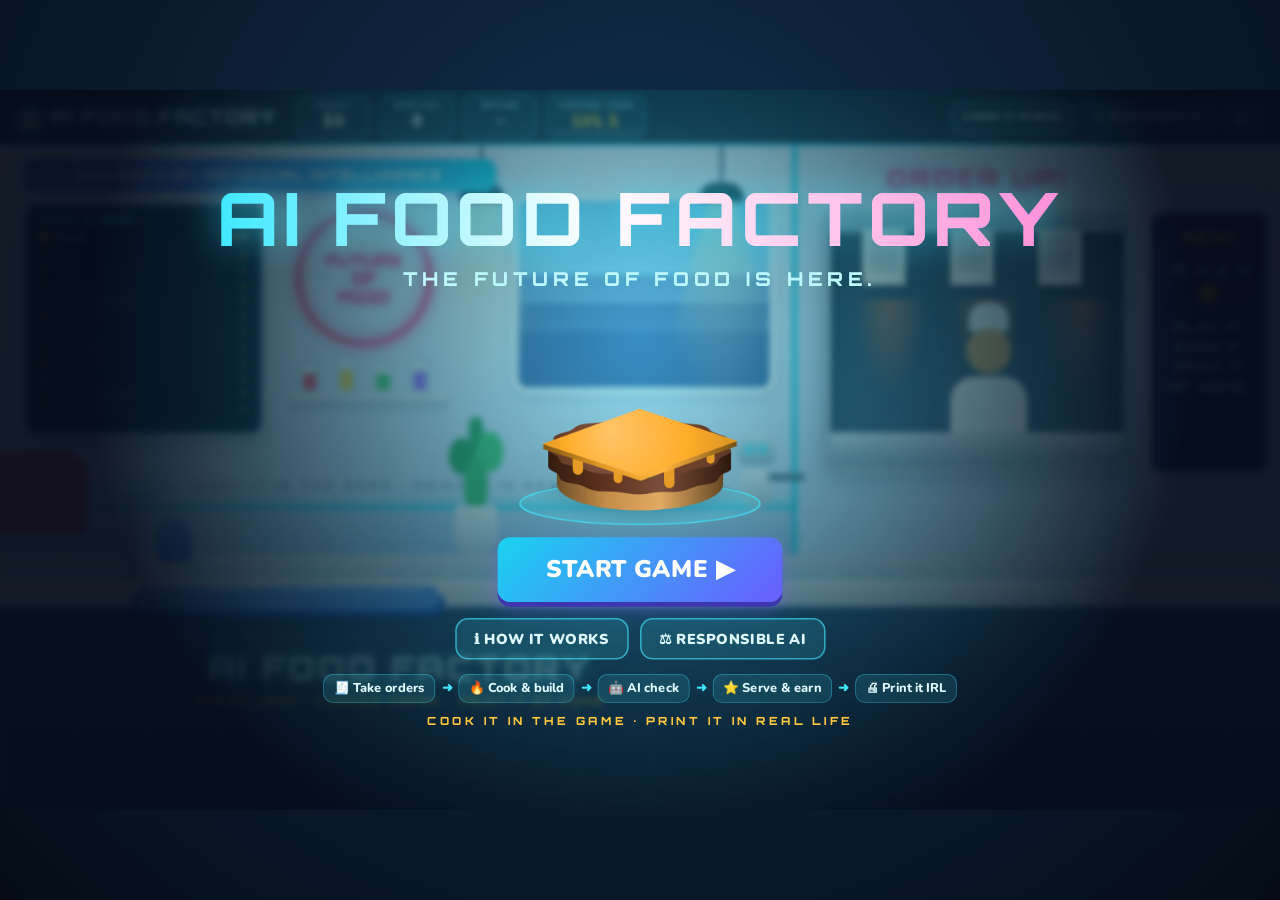
==== commit c1e1c228: "Move the food printer into a "print it in real life" cutscene The restaurant is now the video game: " ====
--- a/dev.html
+++ b/dev.html
@@ -11,7 +11,13 @@
 <body>
   <div id="viewport">
     <div id="stage">
-      <!-- ================= FRONT OF HOUSE: restaurant + printer (the "camera" moves this) ================= -->
+      <!-- ================= THE REAL WORLD (only seen in the print-it-IRL cutscene) ================= -->
+      <div id="irlScene">
+      <canvas id="irlBack" width="3200" height="1800"></canvas>
+      <canvas id="irlPrinter" width="1120" height="1480"></canvas>
+      <!-- ================= THE GAME (shrinks onto the player's monitor during the cutscene) ================= -->
+      <div id="gameView">
+      <!-- ================= FRONT OF HOUSE: the restaurant ================= -->
       <div id="world">
         <div class="wall">
           <div class="wall-stripe"></div>
@@ -24,11 +30,16 @@
           <div class="neon-ring"><span>FUTURE<br />OF<br />FOOD</span></div>
           <div class="shelf s-a"><b></b><b></b><b></b><b></b></div>
           <div class="window"><div class="city"></div><div class="drone"></div></div>
-          <div class="motto">HUMANS CREATE · AI ASSISTS · AUTOMATION FINISHES</div>
-          <div class="lab-wall">
-            <div class="lab-sign">3D FOOD SYNTHESIS LAB</div>
-            <div class="hex-pattern"></div>
-            <div class="lab-pipes"><i></i><i></i><i></i></div>
+          <div class="motto">COOK IT IN THE GAME · PRINT IT IN REAL LIFE</div>
+          <div class="pass-area">
+            <div class="pass-sign">ORDER UP!</div>
+            <div class="pass-window">
+              <div class="pass-rail"><i></i><i></i><i></i></div>
+              <div class="pass-lamps"><b></b><b></b><b></b></div>
+              <div class="pass-shelf"></div>
+              <div class="pass-chef"><div class="pc-hat"></div><div class="pc-head"></div><div class="pc-body"></div></div>
+            </div>
+            <div class="ad-screen"><div class="ad-title">NEW!</div><div class="ad-icon">🎮 ➜ 🖨 ➜ 😋</div><div class="ad-text">PLAY IT.<br />COOK IT.<br />PRINT IT<br />AT HOME.</div></div>
           </div>
         </div>
         <div class="floor"><div class="floor-shine"></div></div>
@@ -50,12 +61,11 @@
           <div class="counter-top"></div>
           <div class="counter-front">
             <div class="counter-logo">AI FOOD FACTORY</div>
-            <div class="counter-sub">ORDER HERE • COOKED BY HUMANS • FINISHED BY AI</div>
+            <div class="counter-sub">ORDER HERE • COOKED FRESH • PRINT IT AT HOME</div>
           </div>
         </div>
         <canvas id="trayCanvas" class="serve-tray" width="840" height="320"></canvas>
-        <canvas id="plateCanvas" class="plate hidden" width="360" height="300"></canvas>
-        <canvas id="printerCanvas" width="1120" height="1480"></canvas>
+        <div class="service-bell"></div>
       </div>
 
       <!-- ================= KITCHEN STATIONS ================= -->
@@ -64,9 +74,6 @@
         <div id="stationUI"></div>
       </div>
 
-      <!-- cinematic letterbox -->
-      <div class="letterbox top"></div>
-      <div class="letterbox bottom"></div>
 
       <!-- ================= HUD ================= -->
       <header id="hud">
@@ -115,6 +122,27 @@
       <!-- ================= STATION BAR ================= -->
       <nav id="stationBar" class="station-bar hidden"></nav>
 
+      <div id="insight" class="insight hidden"></div>
+      <div id="notify" class="notify"></div>
+      <!-- the "send to printer" popup shown on the player's screen -->
+      <div id="irlPrompt" class="irl-prompt hidden">
+        <div class="ip-head">🖨 PRINT IN REAL LIFE?</div>
+        <div class="ip-food">🍔 Burger</div>
+        <div class="ip-sub">Send this food from the game to your home food printer</div>
+        <div class="ip-buttons"><span class="ip-no">CANCEL</span><span class="ip-yes">🖨 PRINT IT</span></div>
+        <div class="ip-cursor">➤</div>
+      </div>
+      </div><!-- /gameView -->
+      <canvas id="irlFront" width="3200" height="1800"></canvas>
+      <div id="irlBubble" class="bubble irl-bubble hidden"></div>
+      <div id="irlHearts" class="hearts irl-hearts hidden"></div>
+      </div><!-- /irlScene -->
+
+      <!-- cinematic letterbox -->
+      <div class="letterbox top"></div>
+      <div class="letterbox bottom"></div>
+      <div id="irlCaption" class="irl-caption"></div>
+
       <!-- ================= AI SYNTHESIS PANEL (cutscene) ================= -->
       <section id="aiPanel" class="ai-panel hidden">
         <div class="ai-title"><span class="pulse-dot"></span> AI FOOD SYNTHESIS</div>
@@ -126,9 +154,6 @@
         </div>
       </section>
       <button id="skipBtn" class="btn skip hidden">SKIP ▶▶</button>
-
-      <div id="insight" class="insight hidden"></div>
-      <div id="notify" class="notify"></div>
 
       <!-- ================= RESULTS ================= -->
       <div id="results" class="overlay hidden">
@@ -147,7 +172,10 @@
             <ul class="mistakes" id="mistakes"></ul>
             <div class="earned"><label>EARNED</label><span id="earned">+$0</span><small id="earnedBreakdown"></small><div class="xp-gain" id="xpGain"></div></div>
             <div class="learned" id="learned"></div>
-            <button class="btn primary big" id="nextBtn">NEXT CUSTOMER ▶</button>
+            <div class="result-buttons">
+              <button class="btn print-irl" id="printIrlBtn">🖨 PRINT IT IN REAL LIFE<small>see the player print &amp; eat it at home</small></button>
+              <button class="btn primary big" id="nextBtn">NEXT CUSTOMER ▶</button>
+            </div>
           </div>
         </div>
       </div>
@@ -157,18 +185,18 @@
         <div class="modal info">
           <button class="close" data-close>✕</button>
           <div class="info-badge">HOW IT WORKS</div>
-          <h2>HUMANS CREATE. AI ASSISTS. AUTOMATION FINISHES.</h2>
-          <p class="lead"><b>AI Food Factory</b> imagines how artificial intelligence could <b>assist</b> people in a restaurant: the cook makes the food, an AI checks the work and plans the process, and an automated 3D food printer does the final finishing.</p>
+          <h2>FROM THE GAME TO YOUR PLATE</h2>
+          <p class="lead">Imagine you're playing a video game and you see food you want to try — like a burger in a cooking game. <b>AI Food Factory</b> imagines a future where your computer could send that food to a <b>3D food printer at home</b>, where AI turns the game's recipe into a real meal.</p>
           <div class="how-steps">
-            <div><b>1</b><span>🧑 Customer places an order</span></div>
-            <div><b>2</b><span>👩‍🍳 Player prepares &amp; cooks the food</span></div>
-            <div><b>3</b><span>🤖 AI checks the order for mistakes</span></div>
-            <div><b>4</b><span>🧩 AI plans the best synthesis sequence</span></div>
-            <div><b>5</b><span>🖨 3D food printer finishes the meal</span></div>
-            <div><b>6</b><span>😋 Customer receives personalized food</span></div>
-            <div><b>7</b><span>📊 System evaluates the result</span></div>
-          </div>
-          <div class="sim-banner">THIS PROTOTYPE SIMULATES AI-ASSISTED FOOD PRODUCTION.</div>
+            <div><b>1</b><span>🧑 A customer orders in the game</span></div>
+            <div><b>2</b><span>👩‍🍳 You cook &amp; build the food</span></div>
+            <div><b>3</b><span>🤖 AI checks it for mistakes</span></div>
+            <div><b>4</b><span>😋 The in-game customer eats &amp; rates it</span></div>
+            <div><b>5</b><span>🖥 Want it? The computer sends the recipe</span></div>
+            <div><b>6</b><span>🖨 AI plans &amp; the home printer prints it</span></div>
+            <div><b>7</b><span>🍔 The real player eats it!</span></div>
+          </div>
+          <div class="sim-banner">THIS PROTOTYPE SIMULATES AI-ASSISTED FOOD PRINTING.</div>
           <div class="note">
             The "AI" in this game is <b>programmed logic</b> (rules, comparisons and simple pattern counting) that <i>demonstrates</i> what an AI assistant could do.
             It is not a trained machine-learning model, it needs no internet or API key, and the game does <b>not</b> represent technology that is available today —
@@ -177,7 +205,7 @@
           <div class="tech-grid">
             <div><b>👩‍🍳 Human: cooking</b><span>Grill, fry, bake, stretch, stack and pour. Your timing and choices matter.</span></div>
             <div><b>🤖 AI: assisting</b><span>Reads the ticket, recommends cook times, suggests stacking order and flags mistakes.</span></div>
-            <div><b>🖨 Automation: finishing</b><span>The printer re-builds the food layer by layer from the AI's synthesis plan.</span></div>
+            <div><b>🖨 Print it in real life</b><span>After serving, press PRINT IT IN REAL LIFE to watch the recipe travel from the game to a home printer.</span></div>
             <div><b>💡 Personalization</b><span>With permission, the AI notices patterns in a returning customer's orders.</span></div>
             <div><b>🔍 Quality control</b><span>An AI scan checks food, ingredients, cooking and presentation before printing.</span></div>
             <div><b>🛠 Built with</b><span>HTML, CSS and JavaScript. Every food, person, machine and sound is generated by code.</span></div>
@@ -214,9 +242,9 @@
             <button class="btn ghost" id="ethicsBtn2">⚖ RESPONSIBLE AI</button>
           </div>
           <div class="how">
-            <span>🧾 Take orders</span><i>➜</i><span>🔥 Cook &amp; build</span><i>➜</i><span>🤖 AI quality check</span><i>➜</i><span>🖨 3D synthesis</span><i>➜</i><span>⭐ Serve &amp; earn</span>
-          </div>
-          <p class="motto-start">HUMANS CREATE · AI ASSISTS · AUTOMATION FINISHES</p>
+            <span>🧾 Take orders</span><i>➜</i><span>🔥 Cook &amp; build</span><i>➜</i><span>🤖 AI check</span><i>➜</i><span>⭐ Serve &amp; earn</span><i>➜</i><span>🖨 Print it IRL</span>
+          </div>
+          <p class="motto-start">COOK IT IN THE GAME · PRINT IT IN REAL LIFE</p>
         </div>
       </div>
 
@@ -231,6 +259,7 @@
   <script src="js/ai.js"></script>
   <script src="js/printer.js"></script>
   <script src="js/kitchen.js"></script>
+  <script src="js/irl.js"></script>
   <script src="js/game.js"></script>
 </body>
 </html>
--- a/css/style.css
+++ b/css/style.css
@@ -105,9 +105,9 @@
 @keyframes rise { 70% { opacity: 1; } to { transform: translateY(-40px); opacity: 0; } }
 @keyframes pop { from { transform: scale(.5); opacity: 0; } to { transform: scale(1); opacity: 1; } }
 
-.counter { position: absolute; left: 0; top: 612px; width: 1010px; height: 288px; z-index: 3; }
+.counter { position: absolute; left: 0; top: 612px; width: 1600px; height: 288px; z-index: 3; }
 .counter-top { height: 34px; background: linear-gradient(180deg, #ffffff, #d7e3f0); border-radius: 0 18px 0 0; box-shadow: 0 4px 0 var(--cyan), 0 8px 24px rgba(25,211,240,.5); }
-.counter-front { height: 254px; display: flex; flex-direction: column; align-items: center; justify-content: flex-start; padding-top: 52px; gap: 8px; background-image: linear-gradient(90deg, rgba(64,232,255,.12) 2px, transparent 2px), linear-gradient(180deg, #2a4a72, #18304f); background-size: 90px 100%, auto; }
+.counter-front { height: 254px; display: flex; flex-direction: column; align-items: center; padding-right: 600px; justify-content: flex-start; padding-top: 52px; gap: 8px; background-image: linear-gradient(90deg, rgba(64,232,255,.12) 2px, transparent 2px), linear-gradient(180deg, #2a4a72, #18304f); background-size: 90px 100%, auto; }
 .counter-logo { font: 800 40px var(--head); color: #bff8ff; letter-spacing: 4px; text-shadow: 0 0 16px var(--cyan-glow); }
 .counter-sub { font: 800 13px var(--head); color: var(--yellow); letter-spacing: 3px; }
 .serve-tray { position: absolute; left: 150px; top: 520px; width: 420px; height: 160px; z-index: 4; pointer-events: none; }
@@ -118,7 +118,7 @@
 .letterbox { position: absolute; left: 0; right: 0; height: 0; background: #000; z-index: 20; transition: height .7s ease; }
 .letterbox.top { top: 0; } .letterbox.bottom { bottom: 0; }
 #stage.cinematic .letterbox { height: 56px; }
-#stage.cinematic #hud, #stage.cinematic #rightCol, #stage.cinematic #stationBar, #stage.cinematic #insight { opacity: 0; pointer-events: none; }
+#stage.cinematic:not(.irl) #hud, #stage.cinematic:not(.irl) #rightCol, #stage.cinematic:not(.irl) #stationBar, #stage.cinematic #insight { opacity: 0; pointer-events: none; }
 
 /* =========================================================
    HUD
@@ -401,3 +401,66 @@
 .how i { font-style: normal; color: var(--cyan-glow); }
 .motto-start { margin-top: 14px; font: 800 14px var(--head); letter-spacing: 4px; color: var(--yellow); }
 #aboutModal, #ethicsModal { z-index: 45; }
+
+/* =========================================================
+   KITCHEN PASS (right side of the restaurant)
+   ========================================================= */
+.pass-area { position: absolute; left: 990px; top: 0; width: 610px; height: 580px; background: linear-gradient(180deg, #eaf3fd, #cfe3fb); border-left: 6px solid var(--cyan); }
+.pass-sign { position: absolute; left: 60px; top: 92px; width: 330px; text-align: center; font: 800 30px var(--head); letter-spacing: 4px; color: #ff4d8d; text-shadow: 0 0 14px #ff4d8d; animation: flicker 7s infinite; }
+.pass-window { position: absolute; left: 30px; top: 150px; width: 390px; height: 330px; border-radius: 18px; border: 12px solid #b7c5d4; overflow: hidden; background: linear-gradient(180deg, #2a3a50, #46607e); box-shadow: inset 0 0 40px rgba(0,0,0,.5), 0 10px 24px rgba(0,30,60,.2); }
+.pass-rail { position: absolute; left: 0; right: 0; top: 0; height: 16px; background: #9fb3c8; }
+.pass-rail i { position: absolute; top: 12px; width: 54px; height: 70px; background: #fffef8; box-shadow: 0 4px 8px rgba(0,0,0,.3); animation: swing 3s ease-in-out infinite; transform-origin: 50% 0; }
+.pass-rail i::before { content: ''; position: absolute; left: 8px; right: 8px; top: 12px; height: 40px; background: repeating-linear-gradient(180deg, #9aa7b4 0 3px, transparent 3px 9px); }
+.pass-rail i:nth-child(1) { left: 40px; } .pass-rail i:nth-child(2) { left: 150px; animation-delay: -1s; } .pass-rail i:nth-child(3) { left: 260px; animation-delay: -2s; }
+@keyframes swing { 50% { transform: rotate(3deg); } }
+.pass-lamps b { position: absolute; top: 100px; width: 90px; height: 120px; background: radial-gradient(ellipse at 50% 0, rgba(255,140,80,.55), transparent 70%); }
+.pass-lamps b:nth-child(1) { left: 30px; } .pass-lamps b:nth-child(2) { left: 150px; } .pass-lamps b:nth-child(3) { left: 270px; }
+.pass-shelf { position: absolute; left: 0; right: 0; bottom: 0; height: 40px; background: linear-gradient(#e8eef5, #9fb3c8); }
+.pass-chef { position: absolute; left: 150px; bottom: 40px; animation: chefMove 6s ease-in-out infinite; }
+.pc-hat { width: 50px; height: 36px; margin: 0 auto -4px; border-radius: 20px 20px 4px 4px; background: #fff; }
+.pc-head { width: 56px; height: 56px; margin: 0 auto; border-radius: 50%; background: #e0ac69; }
+.pc-body { width: 96px; height: 70px; margin-top: 4px; border-radius: 30px 30px 0 0; background: #fff; }
+@keyframes chefMove { 0%, 100% { transform: translateX(-60px); } 50% { transform: translateX(80px); } }
+.ad-screen { position: absolute; left: 440px; top: 150px; width: 150px; height: 330px; border-radius: 16px; background: linear-gradient(170deg, #2a1650, #10305a); border: 4px solid #9fb3c8; color: #fff; text-align: center; padding: 16px 10px; box-shadow: 0 0 24px rgba(255,77,141,.35); }
+.ad-title { font: 800 22px var(--head); color: var(--yellow); animation: blink 1.4s infinite; }
+.ad-icon { font-size: 22px; margin: 14px 0; }
+.ad-text { font: 800 18px/1.35 var(--head); color: #bff8ff; }
+.service-bell { position: absolute; left: 860px; top: 590px; width: 54px; height: 28px; border-radius: 28px 28px 4px 4px; background: linear-gradient(#ffe58a, #c99a2e); z-index: 4; box-shadow: 0 6px 0 #56687e; }
+.service-bell::before { content: ''; position: absolute; left: 22px; top: -8px; width: 10px; height: 8px; border-radius: 4px; background: #c99a2e; }
+
+/* =========================================================
+   PRINT IT IN REAL LIFE — cutscene
+   ========================================================= */
+#irlScene { position: absolute; inset: 0; transform-origin: 0 0; transition: transform 1.3s cubic-bezier(.6,.05,.25,1); }
+#irlBack, #irlFront { position: absolute; left: 0; top: 0; width: 1600px; height: 900px; display: none; }
+#irlFront { pointer-events: none; }
+#irlPrinter { position: absolute; left: 65px; top: 330px; width: 235.2px; height: 310.8px; display: none; }
+#stage.irl #irlBack, #stage.irl #irlFront, #stage.irl #irlPrinter { display: block; }
+#gameView { position: absolute; left: 0; top: 0; width: 1600px; height: 900px; overflow: hidden; transform-origin: 0 0; transition: transform 1.3s cubic-bezier(.6,.05,.25,1); background: #dfefff; }
+#stage.irl #gameView { pointer-events: none; box-shadow: 0 0 60px rgba(120,200,255,.6); }
+#stage.irl .letterbox { height: 40px; }
+.irl-prompt { position: absolute; left: 430px; top: 190px; width: 740px; z-index: 60; padding: 34px 40px; border-radius: 30px; background: rgba(11,26,46,.97); border: 6px solid var(--cyan-glow); box-shadow: 0 0 80px rgba(64,232,255,.7); color: #fff; text-align: center; animation: pop .4s cubic-bezier(.3,1.5,.6,1); }
+.ip-head { font: 800 44px var(--head); color: #bff8ff; letter-spacing: 2px; text-shadow: 0 0 16px var(--cyan-glow); }
+.ip-food { margin: 14px 0 6px; font: 900 52px var(--body); }
+.ip-sub { font: 700 26px var(--body); color: #cfeefb; }
+.ip-buttons { display: flex; justify-content: center; gap: 30px; margin-top: 26px; }
+.ip-buttons span { padding: 18px 40px; border-radius: 20px; font: 900 34px var(--body); }
+.ip-no { background: #3e5068; color: #cfe; }
+.ip-yes { background: linear-gradient(135deg, #2fcf6a, #13a39a); box-shadow: 0 8px 0 #0d7a5e; }
+.irl-prompt.clicked .ip-yes { transform: translateY(6px) scale(.96); box-shadow: 0 2px 0 #0d7a5e; filter: brightness(1.3); }
+.ip-cursor { position: absolute; left: 700px; top: 420px; font-size: 70px; color: #fff; transform: rotate(-120deg); text-shadow: 0 4px 6px rgba(0,0,0,.6); animation: cursorMove 1.2s .1s ease-in-out forwards; }
+@keyframes cursorMove { to { left: 480px; top: 300px; } }
+.irl-caption { position: absolute; left: 50%; top: 58px; transform: translateX(-50%); z-index: 26; padding: 12px 28px; border-radius: 16px; background: rgba(0,0,0,.7); color: #fff; font: 800 26px var(--head); letter-spacing: 2px; white-space: nowrap; opacity: 0; transition: opacity .5s; pointer-events: none; }
+.irl-caption b { color: var(--yellow); }
+.irl-caption.show { opacity: 1; }
+.irl-bubble { left: 900px; top: 300px; max-width: 300px; z-index: 5; }
+.irl-hearts { left: 700px; top: 230px; z-index: 5; }
+.ai-panel.irl { left: auto; right: 36px; top: 110px; }
+.result-buttons { display: grid; grid-template-columns: 1fr 1.2fr; gap: 12px; }
+.result-buttons .btn.big { width: 100%; }
+.btn.print-irl { background: linear-gradient(135deg, #ff4d8d, #a66cff); box-shadow: 0 6px 0 #7a2d8e, 0 10px 24px rgba(255,77,141,.35); font-size: 17px; padding: 10px 14px; animation: glowP 1.6s ease-in-out infinite; }
+.btn.print-irl:disabled { animation: none; opacity: .7; }
+@keyframes glowP { 50% { box-shadow: 0 6px 0 #7a2d8e, 0 0 30px rgba(255,77,141,.8); } }
+
+.serve-tray.served { animation: serveSlide .7s ease; }
+@keyframes serveSlide { 40% { transform: translateY(-14px) scale(1.04); } }
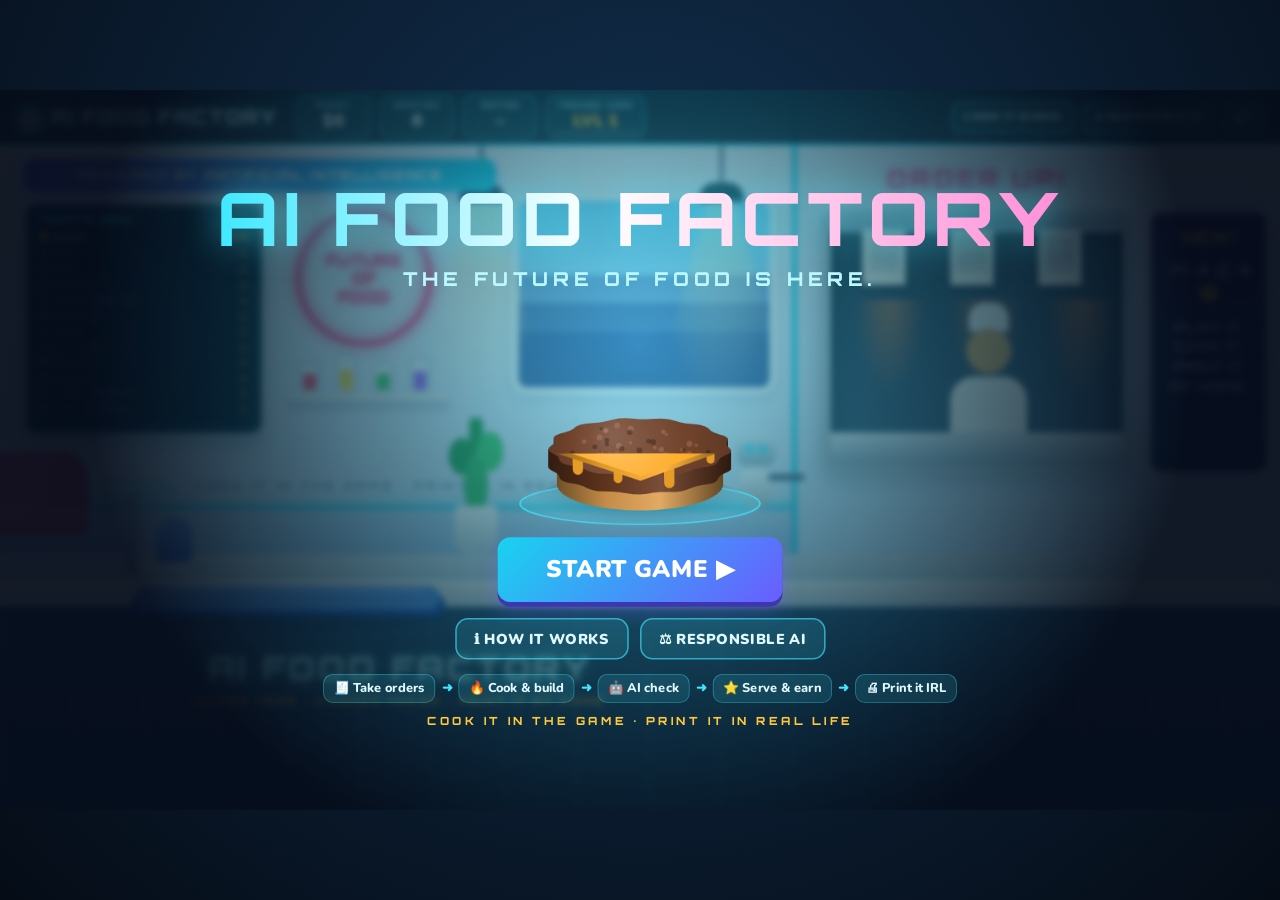
==== commit c9585617: "Show a clear message when the browser blocks the game's scripts If scripts never run (common for fil" ====
--- a/dev.html
+++ b/dev.html
@@ -9,6 +9,15 @@
   <link rel="stylesheet" href="css/style.css" />
 </head>
 <body>
+  <!-- Shown only if the browser refuses to run the game's code (the first script removes it) -->
+  <div id="jsBlocked" style="position:fixed;inset:0;z-index:999999;display:flex;align-items:center;justify-content:center;padding:24px;background:#071423;color:#fff;font:700 20px/1.5 Arial,sans-serif;text-align:center">
+    <div style="max-width:640px">
+      <div style="font-size:34px;margin-bottom:12px">⚠️ The game can't start</div>
+      Your browser is blocking the game's code, so the buttons won't work.<br />
+      This often happens on school computers when a file is opened from Downloads.<br /><br />
+      Try: open this file in <b>Chrome</b> or <b>Edge</b>, make sure you opened <b>index.html</b> from the <b>extracted</b> folder, or use the online link from the README.
+    </div>
+  </div>
   <div id="viewport">
     <div id="stage">
       <!-- ================= THE REAL WORLD (only seen in the print-it-IRL cutscene) ================= -->
@@ -252,6 +261,7 @@
     </div>
   </div>
 
+  <script>var jb = document.getElementById("jsBlocked"); if (jb) jb.remove();</script>
   <script src="js/compat.js"></script>
   <script src="js/data.js"></script>
   <script src="js/renderer.js"></script>
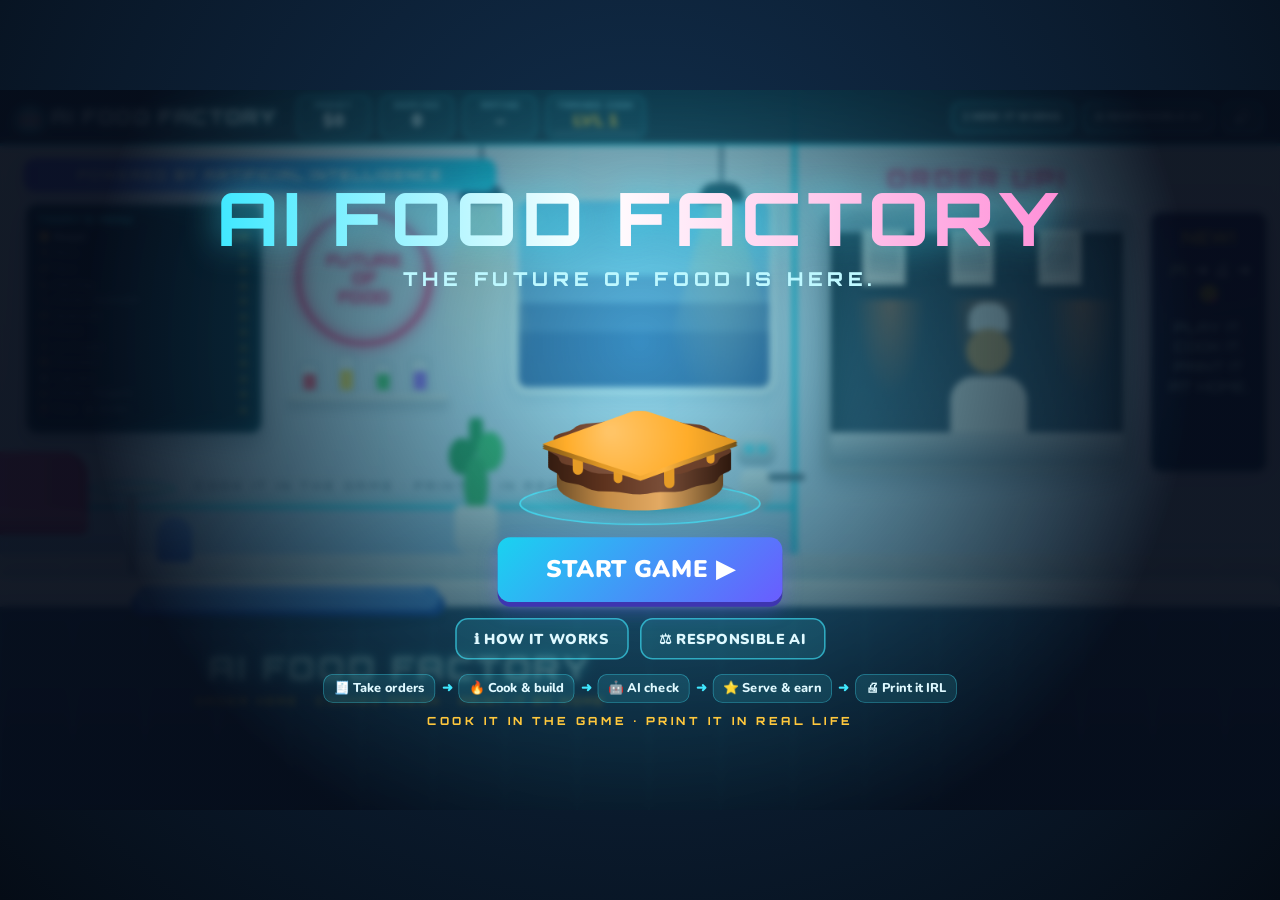
==== commit af99e06e: "Make the "print it in real life" option obvious on the results screen Replaces the small side-by-sid" ====
--- a/dev.html
+++ b/dev.html
@@ -181,10 +181,11 @@
             <ul class="mistakes" id="mistakes"></ul>
             <div class="earned"><label>EARNED</label><span id="earned">+$0</span><small id="earnedBreakdown"></small><div class="xp-gain" id="xpGain"></div></div>
             <div class="learned" id="learned"></div>
-            <div class="result-buttons">
-              <button class="btn print-irl" id="printIrlBtn">🖨 PRINT IT IN REAL LIFE<small>see the player print &amp; eat it at home</small></button>
-              <button class="btn primary big" id="nextBtn">NEXT CUSTOMER ▶</button>
+            <div class="irl-offer" id="irlOffer">
+              <div class="io-text"><b>🍔 WANT TO EAT THIS FOR REAL?</b><span>Send this food from the game to the player's home 3D food printer and watch them eat it.</span></div>
+              <button class="btn print-irl" id="printIrlBtn">🖨 PRINT IT IN REAL LIFE ▶</button>
             </div>
+            <button class="btn primary next-btn" id="nextBtn">NEXT CUSTOMER ▶</button>
           </div>
         </div>
       </div>
--- a/css/style.css
+++ b/css/style.css
@@ -458,9 +458,19 @@
 .ai-panel.irl { left: auto; right: 36px; top: 110px; }
 .result-buttons { display: grid; grid-template-columns: 1fr 1.2fr; gap: 12px; }
 .result-buttons .btn.big { width: 100%; }
-.btn.print-irl { background: linear-gradient(135deg, #ff4d8d, #a66cff); box-shadow: 0 6px 0 #7a2d8e, 0 10px 24px rgba(255,77,141,.35); font-size: 17px; padding: 10px 14px; animation: glowP 1.6s ease-in-out infinite; }
+.btn.print-irl { flex: none; background: linear-gradient(135deg, #ff4d8d, #a66cff); box-shadow: 0 6px 0 #7a2d8e, 0 10px 24px rgba(255,77,141,.35); font-size: 21px; padding: 16px 22px; animation: glowP 1.4s ease-in-out infinite; white-space: nowrap; }
 .btn.print-irl:disabled { animation: none; opacity: .7; }
 @keyframes glowP { 50% { box-shadow: 0 6px 0 #7a2d8e, 0 0 30px rgba(255,77,141,.8); } }
 
 .serve-tray.served { animation: serveSlide .7s ease; }
 @keyframes serveSlide { 40% { transform: translateY(-14px) scale(1.04); } }
+
+.irl-offer { display: flex; align-items: center; gap: 16px; padding: 14px 16px; border-radius: 18px; background: linear-gradient(135deg, #2a1650, #10305a); border: 3px solid #ff4d8d; box-shadow: 0 0 24px rgba(255,77,141,.35); color: #fff; animation: offerIn .5s 1.2s cubic-bezier(.3,1.5,.6,1) backwards; }
+@keyframes offerIn { from { transform: scale(.85); opacity: 0; } }
+.io-text { display: flex; flex-direction: column; gap: 4px; min-width: 0; }
+.io-text b { font: 800 17px var(--head); letter-spacing: 1px; color: #ffd84a; }
+.io-text span { font: 700 14px/1.35 var(--body); color: #e6e0ff; }
+.irl-offer.done { border-color: var(--green); box-shadow: none; }
+.irl-offer.done .io-text b { color: #9dffb0; }
+.next-btn { font-size: 19px; padding: 12px 22px; }
+.results-right .mistakes { min-height: 0; }
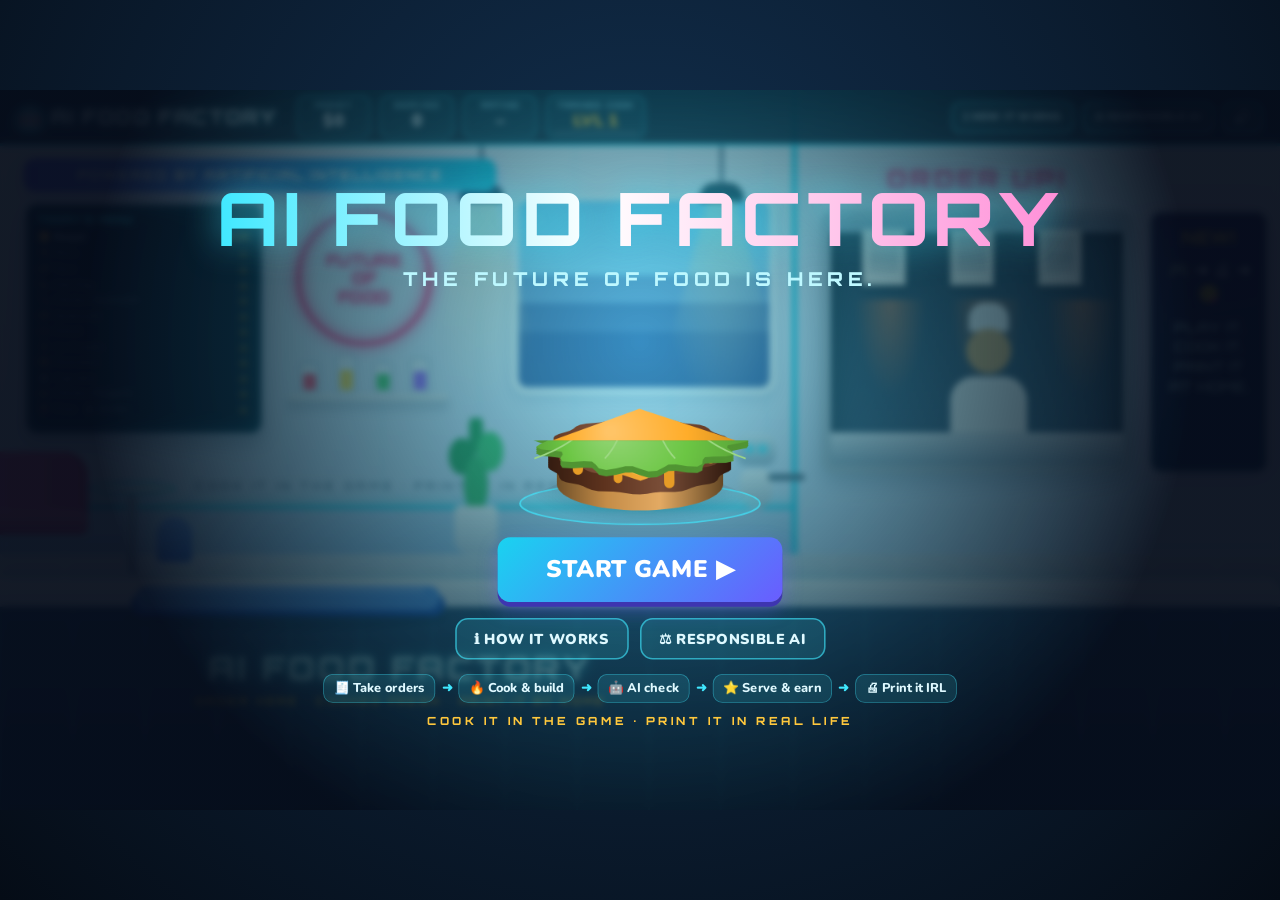
==== commit e4be8358: "Make the blocked-scripts notice small and non-blocking The full-screen notice could cover a working " ====
--- a/dev.html
+++ b/dev.html
@@ -9,15 +9,12 @@
   <link rel="stylesheet" href="css/style.css" />
 </head>
 <body>
-  <!-- Shown only if the browser refuses to run the game's code (the first script removes it) -->
-  <div id="jsBlocked" style="position:fixed;inset:0;z-index:999999;display:flex;align-items:center;justify-content:center;padding:24px;background:#071423;color:#fff;font:700 20px/1.5 Arial,sans-serif;text-align:center">
-    <div style="max-width:640px">
-      <div style="font-size:34px;margin-bottom:12px">⚠️ The game can't start</div>
-      Your browser is blocking the game's code, so the buttons won't work.<br />
-      This often happens on school computers when a file is opened from Downloads.<br /><br />
-      Try: open this file in <b>Chrome</b> or <b>Edge</b>, make sure you opened <b>index.html</b> from the <b>extracted</b> folder, or use the online link from the README.
-    </div>
-  </div>
+  <!-- Small notice that fades in only if the game's code never runs. It never blocks the game. -->
+  <style>
+    #jsBlocked { position: fixed; left: 12px; right: 12px; bottom: 12px; z-index: 999999; padding: 12px 16px; border-radius: 12px; background: #b3123f; color: #fff; font: 700 15px/1.4 Arial, sans-serif; text-align: center; pointer-events: none; opacity: 0; animation: jsbShow .4s 5s forwards; }
+    @keyframes jsbShow { to { opacity: 1; } }
+  </style>
+  <div id="jsBlocked">If the buttons don't respond, your browser is blocking the game's code. Open index.html from the extracted folder in Chrome or Edge.</div>
   <div id="viewport">
     <div id="stage">
       <!-- ================= THE REAL WORLD (only seen in the print-it-IRL cutscene) ================= -->
@@ -262,7 +259,7 @@
     </div>
   </div>
 
-  <script>var jb = document.getElementById("jsBlocked"); if (jb) jb.remove();</script>
+  <script>var jb = document.getElementById("jsBlocked"); if (jb && jb.parentNode) jb.parentNode.removeChild(jb);</script>
   <script src="js/compat.js"></script>
   <script src="js/data.js"></script>
   <script src="js/renderer.js"></script>
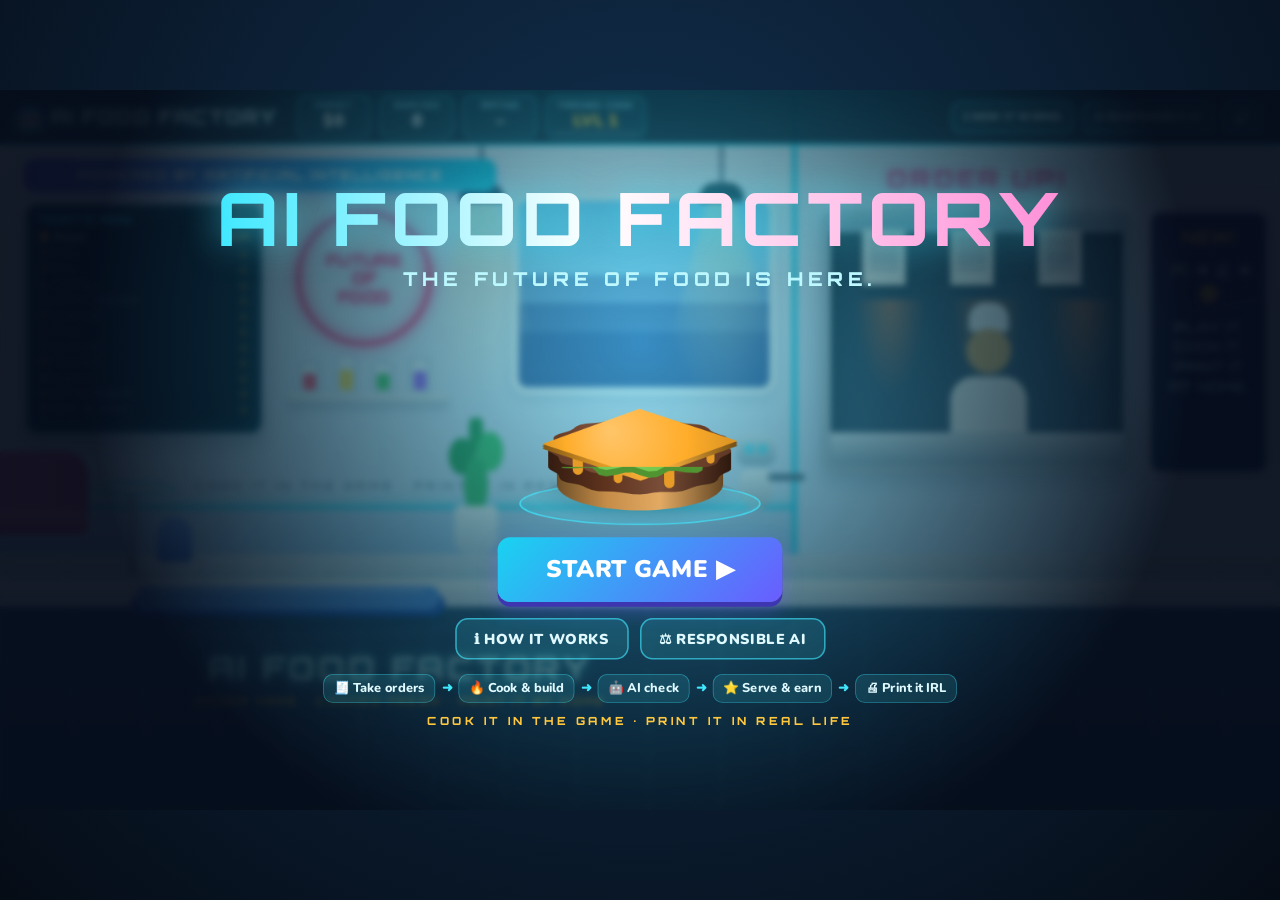
==== commit 23ff1e6a: "Remove the blocked-scripts notice The game ran for the user before the notice was added and stopped " ====
--- a/dev.html
+++ b/dev.html
@@ -9,12 +9,6 @@
   <link rel="stylesheet" href="css/style.css" />
 </head>
 <body>
-  <!-- Small notice that fades in only if the game's code never runs. It never blocks the game. -->
-  <style>
-    #jsBlocked { position: fixed; left: 12px; right: 12px; bottom: 12px; z-index: 999999; padding: 12px 16px; border-radius: 12px; background: #b3123f; color: #fff; font: 700 15px/1.4 Arial, sans-serif; text-align: center; pointer-events: none; opacity: 0; animation: jsbShow .4s 5s forwards; }
-    @keyframes jsbShow { to { opacity: 1; } }
-  </style>
-  <div id="jsBlocked">If the buttons don't respond, your browser is blocking the game's code. Open index.html from the extracted folder in Chrome or Edge.</div>
   <div id="viewport">
     <div id="stage">
       <!-- ================= THE REAL WORLD (only seen in the print-it-IRL cutscene) ================= -->
@@ -259,7 +253,6 @@
     </div>
   </div>
 
-  <script>var jb = document.getElementById("jsBlocked"); if (jb && jb.parentNode) jb.parentNode.removeChild(jb);</script>
   <script src="js/compat.js"></script>
   <script src="js/data.js"></script>
   <script src="js/renderer.js"></script>
